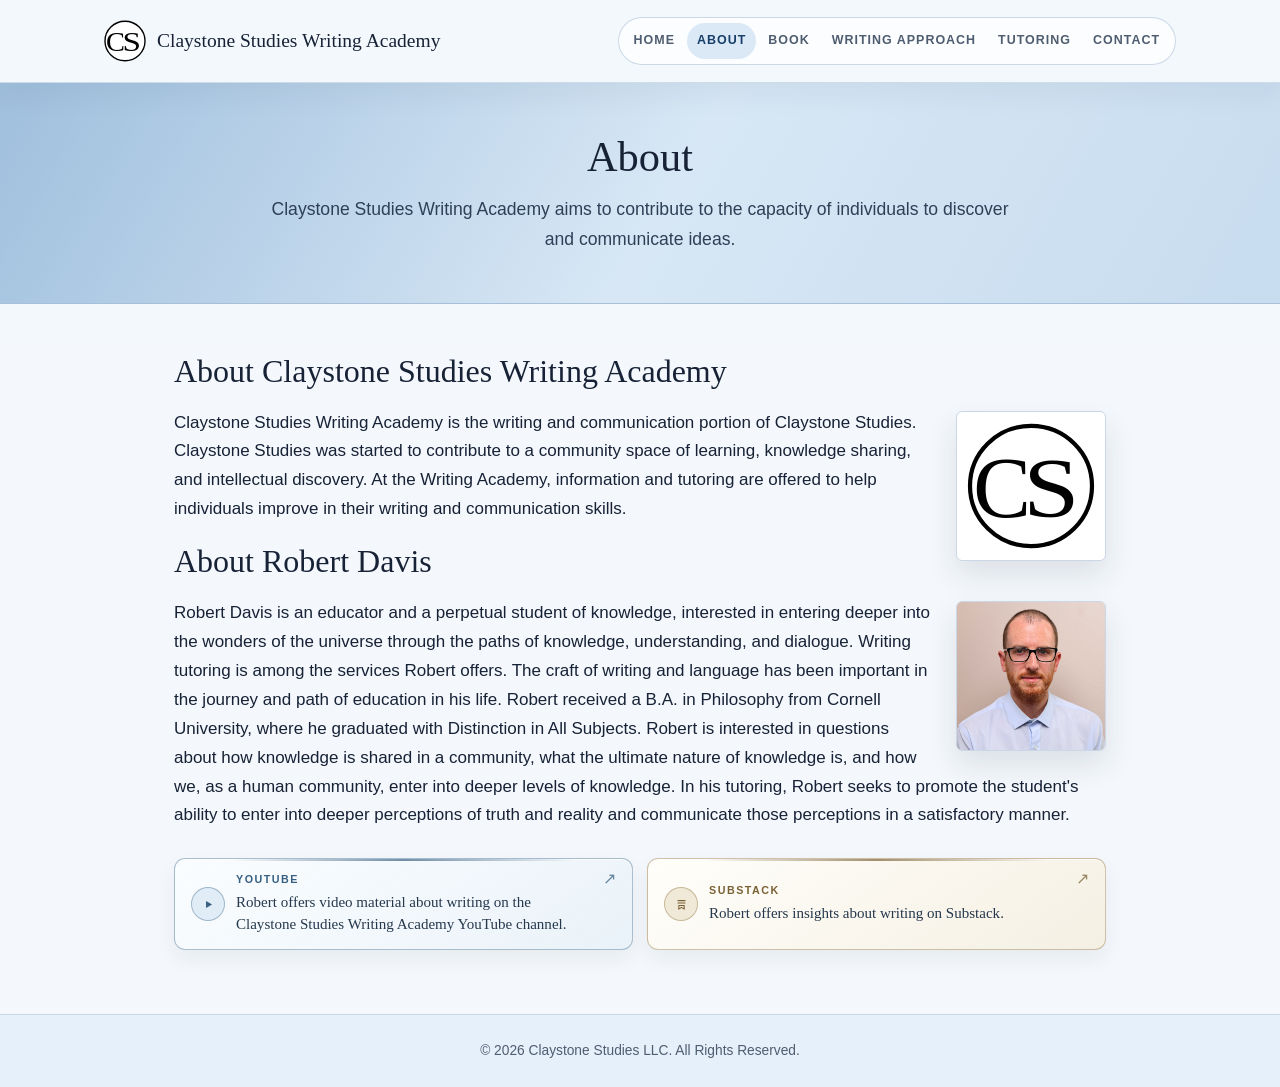
==== about.html @ 74630e37 "Update about.html" ====
<!DOCTYPE html>
<html lang="en">
<head>
    <meta charset="UTF-8">
    <meta name="viewport" content="width=device-width, initial-scale=1.0">
    <meta name="description" content="Learn about Robert Davis, founder of Claystone Studies Writing Academy, Cornell University B.A. Philosophy, offering writing, reading, philosophy, and creative writing tutoring.">
    <title>About | Claystone Studies Writing Academy</title>
    <link rel="stylesheet" href="css/styles.css?v=20260727-3">
    <link rel="stylesheet" href="css/responsive.css?v=20260727-3">
</head>
<body>
    <header>
        <nav class="navbar">
            <div class="logo-container">
                <a href="index.html">
                    <img src="images/logo.svg" alt="Claystone Studies Logo" class="logo-img">
                </a>
                <span class="brand-name">Claystone Studies Writing Academy</span>
            </div>
            <button class="menu-toggle" aria-label="Toggle navigation">&#9776;</button>
            <ul class="nav-links">
                <li><a href="index.html">Home</a></li>
                <li><a href="about.html" class="active">About</a></li>
                <li><a href="book.html">Book</a></li>
                <li><a href="writing-approach.html">Writing Approach</a></li>
                <li><a href="tutoring.html">Tutoring</a></li>
                <li><a href="contact.html">Contact</a></li>
            </ul>
        </nav>
    </header>

    <section class="page-header">
        <h1>About</h1>
        <p>Claystone Studies Writing Academy aims to contribute to the capacity of individuals to discover and communicate ideas.</p>
    </section>

    <section class="page-content">
        <div class="container about-content">
            <main>
                <h2>About Claystone Studies Writing Academy</h2>
                <img class="academy-logo" src="images/logo.svg" alt="Claystone Studies logo">
                <p>Claystone Studies Writing Academy is the writing and communication portion of Claystone Studies. Claystone Studies was started to contribute to a community space of learning, knowledge sharing, and intellectual discovery. At the Writing Academy, information and tutoring are offered to help individuals improve in their writing and communication skills.</p>

                <h2>About Robert Davis</h2>
                <img class="tutor-portrait" src="images/portrait1.jpeg" alt="Portrait of Robert Davis, tutor and founder of Claystone Studies Writing Academy">
                <p>Robert Davis is an educator and a perpetual student of knowledge, interested in entering deeper into the wonders of the universe through the paths of knowledge, understanding, and dialogue. Writing tutoring is among the services Robert offers. The craft of writing and language has been important in the journey and path of education in his life. Robert received a B.A. in Philosophy from Cornell University, where he graduated with Distinction in All Subjects. Robert is interested in questions about how knowledge is shared in a community, what the ultimate nature of knowledge is, and how we, as a human community, enter into deeper levels of knowledge. In his tutoring, Robert seeks to promote the student's ability to enter into deeper perceptions of truth and reality and communicate those perceptions in a satisfactory manner.</p>
                <div class="about-writing-links" aria-label="Writing with Robert">
                    <a class="about-writing-link about-writing-link--youtube" href="https://www.youtube.com/@claystonestudieswritingacademy" target="_blank" rel="noopener">
                        <span class="about-writing-link-icon" aria-hidden="true">
                            <svg viewBox="0 0 24 24" focusable="false">
                                <path d="M8.6 7.2 17 12l-8.4 4.8V7.2Z"></path>
                            </svg>
                        </span>
                        <span class="about-writing-link-content">
                            <span class="about-writing-link-label">YouTube</span>
                            <span class="about-writing-link-text">Robert offers video material about writing on the Claystone Studies Writing Academy YouTube channel.</span>
                        </span>
                        <span class="about-writing-link-arrow" aria-hidden="true">&nearr;</span>
                    </a>
                    <a class="about-writing-link about-writing-link--substack" href="https://writingatcs.substack.com/" target="_blank" rel="noopener">
                        <span class="about-writing-link-icon" aria-hidden="true">
                            <svg viewBox="0 0 24 24" focusable="false">
                                <path d="M7 6.5h10M7 10h10M8.2 13.5h7.6v5l-3.8-2.4-3.8 2.4v-5Z"></path>
                            </svg>
                        </span>
                        <span class="about-writing-link-content">
                            <span class="about-writing-link-label">Substack</span>
                            <span class="about-writing-link-text">Robert offers insights about writing on Substack.</span>
                        </span>
                        <span class="about-writing-link-arrow" aria-hidden="true">&nearr;</span>
                    </a>
                </div>
            </main>
        </div>
    </section>

    <footer>
        <p>&copy; <span id="year"></span> Claystone Studies LLC. All Rights Reserved.</p>
    </footer>

    <script src="js/scripts.js"></script>
</body>
</html>
---- css/styles.css ----
/* Claystone Studies Writing Academy - Main Styles */
* {
    box-sizing: border-box;
    margin: 0;
    padding: 0;
}

:root {
    --paper: #f4f8fc;
    --surface: #ffffff;
    --surface-blue: #eaf2fb;
    --header-blue: #c7dcef;
    --header-blue-deep: #9fbfdd;
    --ink: #172236;
    --muted-ink: #4f5d70;
    --dark: #183255;
    --accent: #2f5f96;
    --accent-dark: #183e6a;
    --accent-soft: #dbe9f7;
    --line: #c9d7e6;
    --white: #ffffff;
    --veil: rgba(244, 248, 252, 0.86);
    --shadow: 0 14px 32px rgba(23, 34, 54, 0.075);
}

html {
    scroll-behavior: smooth;
}

body {
    background:
        linear-gradient(180deg, #edf5fd 0, var(--paper) 360px),
        var(--paper);
    color: var(--ink);
    display: flex;
    flex-direction: column;
    font-family: "Helvetica Neue", Arial, Helvetica, sans-serif;
    font-size: 17px;
    line-height: 1.7;
    min-height: 100vh;
    text-rendering: optimizeLegibility;
}

p {
    margin-bottom: 18px;
}

a {
    color: var(--accent-dark);
    text-decoration-color: rgba(47, 95, 150, 0.35);
    text-underline-offset: 3px;
}

a:hover {
    color: var(--accent);
}

h1,
h2,
h3,
.brand-name {
    font-family: Georgia, "Times New Roman", serif;
    font-weight: 400;
    letter-spacing: 0;
}

h1,
h2,
h3 {
    color: var(--ink);
    line-height: 1.22;
}

.container {
    margin: 0 auto;
    max-width: 1100px;
    padding: 0 24px;
}

header {
    -webkit-backdrop-filter: blur(16px);
    backdrop-filter: blur(16px);
    background: var(--veil);
    border-bottom: 1px solid rgba(201, 215, 230, 0.86);
    box-shadow: 0 10px 30px rgba(23, 34, 54, 0.055);
    padding: 0;
    position: sticky;
    top: 0;
    z-index: 10;
}

.navbar {
    align-items: center;
    display: flex;
    justify-content: space-between;
    margin: 0 auto;
    max-width: 1120px;
    min-height: 82px;
    padding: 0 24px;
    position: relative;
}

.logo-container {
    align-items: center;
    display: flex;
    min-width: 0;
}

.logo-img {
    display: block;
    height: 42px;
    margin-right: 11px;
    max-height: none;
    width: auto;
}

.brand-name {
    color: var(--ink);
    display: block;
    font-size: 1.22rem;
    white-space: nowrap;
}

.nav-links {
    align-items: center;
    background: rgba(255, 255, 255, 0.72);
    border: 1px solid rgba(201, 215, 230, 0.95);
    border-radius: 999px;
    display: flex;
    gap: 2px;
    list-style: none;
    padding: 5px;
}

.nav-links li a {
    border-radius: 999px;
    color: var(--muted-ink);
    display: block;
    font-size: 0.78rem;
    font-weight: 700;
    letter-spacing: 0.08em;
    padding: 7px 10px;
    text-decoration: none;
    text-transform: uppercase;
    transition: background-color 0.2s ease, color 0.2s ease;
}

.nav-links li a:hover,
.nav-links li a.active {
    background: var(--accent-soft);
    color: var(--accent-dark);
    text-decoration: none;
}

.menu-toggle {
    display: none;
}

.hero {
    background:
        linear-gradient(120deg, var(--header-blue-deep), #d7e7f5 48%, var(--header-blue)),
        var(--header-blue);
    border-bottom: 1px solid #a7bfd7;
    color: var(--ink);
    padding: 78px 20px 72px;
    text-align: center;
}

.hero h1 {
    font-size: 3.25rem;
    margin: 0 auto 16px;
    max-width: 980px;
}

.hero-logo {
    display: block;
    height: 132px;
    margin: 0 auto 18px;
    width: auto;
}

.hero-subtext {
    color: #2f435c;
    font-size: 1.16rem;
    line-height: 1.65;
    margin: 0 auto 30px;
    max-width: 900px;
}

.hero-actions {
    align-items: center;
    display: flex;
    flex-wrap: wrap;
    gap: 12px;
    justify-content: center;
}

.hero-actions .btn-primary,
.hero-actions .btn-secondary {
    margin: 0;
    min-width: 150px;
}

.hero-approach-button {
    background: linear-gradient(145deg, #173c64, #244f7d);
    border-color: rgba(11, 42, 76, 0.92);
    box-shadow:
        0 12px 26px rgba(22, 57, 94, 0.18),
        inset 0 1px 0 rgba(255, 255, 255, 0.2);
    padding-inline: 20px;
}

.hero-approach-button:hover {
    background: linear-gradient(145deg, #123454, #1d456e);
    border-color: #102f50;
}

.hero-tutoring-button {
    background: rgba(255, 255, 255, 0.58);
    border-color: rgba(24, 62, 106, 0.42);
    box-shadow:
        0 8px 20px rgba(22, 57, 94, 0.08),
        inset 0 1px 0 rgba(255, 255, 255, 0.78);
}

.btn-primary,
.btn-secondary {
    -webkit-backdrop-filter: blur(10px);
    backdrop-filter: blur(10px);
    border-radius: 5px;
    display: inline-block;
    font-size: 0.78rem;
    font-weight: 700;
    letter-spacing: 0.06em;
    margin: 6px;
    padding: 10px 16px;
    text-align: center;
    text-decoration: none;
    text-transform: uppercase;
    transition: background-color 0.2s ease, border-color 0.2s ease, box-shadow 0.2s ease, color 0.2s ease, transform 0.2s ease;
}

.btn-primary {
    background: var(--accent-dark);
    border: 1px solid var(--accent-dark);
    box-shadow: 0 10px 24px rgba(23, 34, 54, 0.11);
    color: var(--white);
}

.btn-primary:hover {
    background: #102d50;
    border-color: #102d50;
    color: var(--white);
    transform: translateY(-1px);
}

.btn-secondary {
    background: rgba(255, 255, 255, 0.72);
    border: 1px solid rgba(24, 62, 106, 0.58);
    color: var(--accent-dark);
}

.btn-secondary:hover {
    background: var(--accent-soft);
    border-color: var(--accent-dark);
    color: var(--accent-dark);
    transform: translateY(-1px);
}

.section {
    padding: 56px 0;
}

.section h2,
.page-content h2 {
    color: var(--ink);
    font-size: 2rem;
    margin-bottom: 18px;
}

.section h3,
.page-content h3 {
    color: var(--accent-dark);
    font-size: 1.25rem;
    margin-bottom: 10px;
}

.intro-text {
    color: var(--muted-ink);
    font-size: 1.08rem;
    max-width: 820px;
}

.features,
.cards {
    display: flex;
    gap: 20px;
    justify-content: space-between;
    margin-top: 28px;
}

.feature,
.card,
.option-card,
.testimonial-card,
.sidebar-box,
.contact-box,
.contact-card,
.service-list li {
    background: var(--surface);
    border: 1px solid var(--line);
    border-radius: 8px;
    box-shadow: var(--shadow);
}

.feature,
.card {
    flex: 1;
    padding: 24px;
}

.feature h2,
.card h3 {
    color: var(--accent-dark);
    margin-bottom: 12px;
}

.page-content {
    padding: 48px 0 64px;
}

.page-header {
    background: linear-gradient(120deg, var(--header-blue-deep), #d7e7f5 52%, var(--header-blue));
    border-bottom: 1px solid #a7bfd7;
    padding: 48px 20px;
    text-align: center;
}

.page-header h1 {
    font-size: 2.65rem;
    margin-bottom: 12px;
}

.page-header p {
    color: #2d4057;
    font-size: 1.1rem;
    margin: 0 auto;
    max-width: 760px;
}

.two-column {
    align-items: start;
    display: grid;
    gap: 34px;
    grid-template-columns: 1.2fr 0.8fr;
}

.academy-logo,
.tutor-portrait {
    border: 1px solid var(--line);
    border-radius: 6px;
    box-shadow: 0 14px 30px rgba(23, 34, 54, 0.11);
    float: right;
    height: 150px;
    margin: 2px 0 16px 24px;
    width: 150px;
}

.academy-logo {
    background: var(--white);
    object-fit: contain;
    padding: 10px;
}

.tutor-portrait {
    object-fit: cover;
    object-position: center top;
}

.sidebar-box {
    background: #eef5fc;
    padding: 24px;
}

.about-content {
    max-width: 980px;
}

.about-writing-links {
    clear: both;
    display: grid;
    gap: 14px;
    grid-template-columns: repeat(2, minmax(0, 1fr));
    margin-top: 28px;
}

.about-writing-link {
    --channel-accent: #365f82;
    --channel-border: rgba(89, 124, 154, 0.48);
    --channel-icon-background: rgba(221, 234, 245, 0.9);
    --channel-surface: linear-gradient(145deg, rgba(250, 253, 255, 0.98), rgba(232, 241, 248, 0.9));
    align-items: center;
    background: var(--channel-surface);
    border: 1px solid var(--channel-border);
    border-radius: 11px;
    box-shadow:
        0 9px 20px rgba(23, 34, 54, 0.06),
        inset 0 1px 0 rgba(255, 255, 255, 0.94);
    color: var(--ink);
    display: grid;
    gap: 11px;
    grid-template-columns: auto 1fr auto;
    min-height: 92px;
    overflow: hidden;
    padding: 12px 16px;
    position: relative;
    text-decoration: none;
    transition: border-color 0.2s ease, box-shadow 0.2s ease, transform 0.2s ease;
}

.about-writing-link::before {
    background: linear-gradient(90deg, transparent, var(--channel-accent), transparent);
    content: "";
    height: 2px;
    left: 12%;
    opacity: 0.7;
    position: absolute;
    right: 12%;
    top: 0;
}

.about-writing-link--substack {
    --channel-accent: #7a6135;
    --channel-border: rgba(150, 124, 76, 0.46);
    --channel-icon-background: rgba(239, 231, 212, 0.9);
    --channel-surface: linear-gradient(145deg, rgba(255, 254, 250, 0.98), rgba(244, 238, 224, 0.9));
}

.about-writing-link:hover {
    border-color: var(--channel-accent);
    box-shadow:
        0 12px 25px rgba(23, 34, 54, 0.09),
        inset 0 1px 0 rgba(255, 255, 255, 0.96);
    color: var(--ink);
    transform: translateY(-2px);
}

.about-writing-link:focus-visible {
    outline: 3px solid color-mix(in srgb, var(--channel-accent) 25%, transparent);
    outline-offset: 3px;
}

.about-writing-link-icon {
    align-items: center;
    background: var(--channel-icon-background);
    border: 1px solid var(--channel-border);
    border-radius: 50%;
    color: var(--channel-accent);
    display: inline-flex;
    height: 34px;
    justify-content: center;
    width: 34px;
}

.about-writing-link-icon svg {
    fill: currentColor;
    height: 17px;
    stroke: currentColor;
    stroke-linecap: round;
    stroke-linejoin: round;
    stroke-width: 1.5;
    width: 17px;
}

.about-writing-link--youtube .about-writing-link-icon svg {
    stroke: none;
}

.about-writing-link--substack .about-writing-link-icon svg {
    fill: none;
}

.about-writing-link-content {
    display: flex;
    flex-direction: column;
    gap: 5px;
}

.about-writing-link-label {
    color: var(--channel-accent);
    font-size: 0.67rem;
    font-weight: 700;
    letter-spacing: 0.14em;
    line-height: 1.2;
    text-transform: uppercase;
}

.about-writing-link-text {
    color: #26384d;
    font-family: Georgia, "Times New Roman", serif;
    font-size: 0.94rem;
    line-height: 1.48;
}

.about-writing-link-arrow {
    align-self: start;
    color: var(--channel-accent);
    font-size: 1rem;
    line-height: 1;
    opacity: 0.74;
    transition: opacity 0.2s ease, transform 0.2s ease;
}

.about-writing-link:hover .about-writing-link-arrow {
    opacity: 1;
    transform: translate(2px, -2px);
}

.home-understanding-section {
    background:
        radial-gradient(circle at 50% 0, rgba(197, 219, 240, 0.34), transparent 46%),
        linear-gradient(180deg, #f8fbfe 0%, #f2f7fb 100%);
    border-bottom: 1px solid rgba(151, 178, 204, 0.46);
    padding: 64px 0 70px;
}

.home-understanding-section h2 {
    font-size: 2.35rem;
    line-height: 1.2;
    margin: 0 auto 30px;
    max-width: 900px;
    position: relative;
    text-align: center;
}

.home-understanding-section h2::after {
    background: linear-gradient(90deg, transparent, #6f94b8, transparent);
    content: "";
    display: block;
    height: 1px;
    margin: 22px auto 0;
    max-width: 360px;
    width: 44%;
}

.home-prose {
    background: rgba(255, 255, 255, 0.72);
    border: 1px solid rgba(142, 171, 199, 0.5);
    border-radius: 14px;
    box-shadow:
        0 18px 44px rgba(35, 61, 88, 0.09),
        inset 0 1px 0 rgba(255, 255, 255, 0.9);
    margin: 0 auto;
    max-width: 1020px;
    padding: 34px 40px 30px;
}

.home-prose .intro-text {
    color: #263a50;
    font-size: 1.1rem;
    line-height: 1.78;
    max-width: none;
}

.home-prose .intro-text:last-child {
    margin-bottom: 0;
}

.home-approach-sentence {
    border-top: 1px solid rgba(135, 166, 195, 0.38);
    margin-top: 24px;
    padding-top: 20px;
    text-align: center;
}

.home-approach-sentence a {
    color: #174c7c;
    font-weight: 700;
    text-decoration-color: rgba(23, 76, 124, 0.5);
    text-decoration-thickness: 1px;
    text-underline-offset: 4px;
}

.home-approach-sentence a:hover {
    color: #102f50;
    text-decoration-color: currentColor;
}

.approach-principles-section .home-principles-grid {
    margin-top: 0;
}

.home-principles-grid {
    display: grid;
    grid-template-columns: minmax(0, 0.8fr) minmax(0, 1.2fr);
}

.home-principles-grid .feature:nth-child(3) {
    grid-column: 1 / -1;
}

.home-principles-grid .feature:nth-child(3) p {
    max-width: 920px;
}

.home-thesis-copy {
    background: rgba(255, 255, 255, 0.5);
    border-left: 4px solid var(--accent);
    border-radius: 6px;
    padding: 28px 32px 10px;
}

.home-methods-section {
    padding-bottom: 30px;
}

.home-thesis-section {
    padding-top: 30px;
}

.writing-ai-section {
    background:
        linear-gradient(135deg, rgba(224, 237, 232, 0.86), rgba(231, 240, 247, 0.82)),
        #edf4f2;
    border-bottom: 1px solid rgba(181, 205, 199, 0.82);
    border-top: 1px solid rgba(181, 205, 199, 0.82);
    padding: 48px 0;
}

.writing-ai-card {
    -webkit-backdrop-filter: blur(14px);
    backdrop-filter: blur(14px);
    background:
        radial-gradient(circle at 50% 0, rgba(207, 228, 219, 0.45), transparent 50%),
        rgba(255, 255, 255, 0.82);
    border: 1px solid rgba(166, 195, 187, 0.86);
    border-radius: 14px;
    box-shadow:
        0 22px 50px rgba(23, 55, 48, 0.09),
        inset 0 1px 0 rgba(255, 255, 255, 0.96);
    overflow: hidden;
    padding: 34px 40px 36px;
    position: relative;
}

.writing-ai-card::before {
    background: linear-gradient(90deg, transparent, #5f9184, transparent);
    content: "";
    height: 2px;
    left: 14%;
    opacity: 0.72;
    position: absolute;
    right: 14%;
    top: 0;
}

.writing-ai-card h2 {
    color: #234b43;
    font-size: 2rem;
    margin-bottom: 16px;
}

.writing-ai-card p {
    color: var(--ink);
    font-size: 1.04rem;
    line-height: 1.82;
    margin: 0;
    max-width: 1000px;
}

.writing-video-section {
    background:
        radial-gradient(circle at 50% 0, rgba(214, 228, 242, 0.42), transparent 48%),
        linear-gradient(180deg, #f8fbfe, #f2f7fb);
    border-bottom: 1px solid rgba(164, 187, 210, 0.62);
    padding: 58px 0 64px;
    scroll-margin-top: 86px;
}

.writing-video-section h2 {
    font-size: 2.15rem;
    line-height: 1.25;
    margin: 0 auto 28px;
    max-width: 900px;
    text-align: center;
}

.writing-video-section h2::after {
    background: linear-gradient(90deg, transparent, #6f94b8, transparent);
    content: "";
    display: block;
    height: 1px;
    margin: 20px auto 0;
    max-width: 320px;
    width: 42%;
}

.writing-video-frame {
    aspect-ratio: 16 / 9;
    background: #102237;
    border: 1px solid rgba(118, 148, 178, 0.82);
    border-radius: 16px;
    box-shadow:
        0 26px 64px rgba(20, 45, 72, 0.17),
        0 8px 20px rgba(20, 45, 72, 0.1),
        inset 0 1px 0 rgba(255, 255, 255, 0.16);
    margin: 0 auto;
    max-width: 840px;
    overflow: hidden;
    padding: 7px;
    position: relative;
}

.writing-video-frame::before {
    background: linear-gradient(90deg, transparent, rgba(255, 255, 255, 0.32), transparent);
    content: "";
    height: 1px;
    left: 10%;
    pointer-events: none;
    position: absolute;
    right: 10%;
    top: 3px;
    z-index: 1;
}

.writing-video-frame iframe {
    border: 0;
    border-radius: 10px;
    display: block;
    height: 100%;
    width: 100%;
}

.home-thesis-grid {
    display: grid;
    gap: 16px;
    grid-template-columns: 1fr;
}

.home-thesis-grid .feature {
    align-items: start;
    display: grid;
    gap: 30px;
    grid-template-columns: minmax(220px, 0.43fr) minmax(0, 1fr);
    padding: 28px 30px;
}

.home-thesis-grid .feature h2,
.home-thesis-grid .feature p {
    margin-bottom: 0;
}

.service-list {
    list-style: none;
    margin-top: 18px;
}

.tutoring-options {
    display: grid;
    gap: 18px;
    grid-template-columns: repeat(3, 1fr);
    margin: 26px 0 0;
}

.tutoring-intro {
    line-height: 1.8;
    max-width: 1000px;
}

.tutoring-session-overview {
    -webkit-backdrop-filter: blur(14px);
    align-items: start;
    backdrop-filter: blur(14px);
    background:
        radial-gradient(circle at 50% 0, rgba(231, 238, 245, 0.38), transparent 52%),
        linear-gradient(145deg, rgba(255, 255, 255, 0.97), rgba(247, 249, 252, 0.92));
    border: 1px solid rgba(193, 207, 221, 0.86);
    border-radius: 14px;
    box-shadow:
        0 20px 46px rgba(23, 34, 54, 0.09),
        inset 0 1px 0 rgba(255, 255, 255, 0.96);
    display: grid;
    gap: 16px;
    grid-template-columns: 1fr;
    margin-top: 24px;
    overflow: hidden;
    padding: 30px 32px;
    position: relative;
}

.tutoring-session-overview h3 {
    color: var(--ink);
    border-bottom: 1px solid rgba(201, 215, 230, 0.82);
    font-size: 1.18rem;
    line-height: 1.4;
    margin: 0;
    max-width: none;
    padding-bottom: 13px;
}

.tutoring-session-overview .tutoring-intro {
    color: var(--ink);
    font-size: 1.04rem;
    line-height: 1.82;
    margin: 0;
    max-width: none;
}

.tutoring-themes {
    border-top: 1px solid rgba(190, 207, 223, 0.78);
    margin-top: 4px;
    padding-top: 20px;
}

.tutoring-themes h3 {
    border-bottom: 0;
    color: #465b70;
    font-family: "Helvetica Neue", Arial, Helvetica, sans-serif;
    font-size: 0.74rem;
    font-weight: 700;
    letter-spacing: 0.15em;
    margin-bottom: 12px;
    padding-bottom: 0;
    text-transform: uppercase;
}

.tutoring-theme-list {
    align-items: center;
    display: flex;
    flex-wrap: wrap;
    gap: 9px;
}

.tutoring-theme {
    -webkit-backdrop-filter: blur(10px);
    backdrop-filter: blur(10px);
    background: var(--theme-surface);
    border: 1px solid var(--theme-border);
    border-radius: 10px;
    box-shadow:
        0 6px 16px var(--theme-shadow),
        inset 0 1px 0 rgba(255, 255, 255, 0.82);
    color: var(--theme-text);
    display: inline-flex;
    font-size: 0.84rem;
    font-weight: 700;
    line-height: 1.2;
    padding: 9px 14px;
}

.tutoring-theme--writing {
    --theme-border: rgba(76, 105, 131, 0.48);
    --theme-shadow: rgba(55, 82, 106, 0.1);
    --theme-surface: linear-gradient(135deg, #edf3f8, #d7e3ed);
    --theme-text: #29445c;
}

.tutoring-theme--thinking {
    --theme-border: rgba(75, 110, 84, 0.48);
    --theme-shadow: rgba(55, 87, 63, 0.1);
    --theme-surface: linear-gradient(135deg, #edf4ef, #d8e7dc);
    --theme-text: #31563b;
}

.tutoring-theme--reading {
    --theme-border: rgba(94, 88, 117, 0.46);
    --theme-shadow: rgba(75, 69, 96, 0.1);
    --theme-surface: linear-gradient(135deg, #f1eff5, #dfdce8);
    --theme-text: #4b4660;
}

.tutoring-theme--philosophy {
    --theme-border: rgba(126, 104, 48, 0.5);
    --theme-shadow: rgba(105, 85, 37, 0.1);
    --theme-surface: linear-gradient(135deg, #f6f1df, #eadfb8);
    --theme-text: #64531f;
}

.tutoring-theme--speech {
    --theme-border: rgba(115, 81, 57, 0.48);
    --theme-shadow: rgba(92, 63, 43, 0.1);
    --theme-surface: linear-gradient(135deg, #f4eee9, #e8d8ca);
    --theme-text: #65472f;
}

.tutoring-theme--debate {
    --theme-border: rgba(59, 100, 102, 0.48);
    --theme-shadow: rgba(44, 84, 86, 0.1);
    --theme-surface: linear-gradient(135deg, #ebf3f3, #d3e5e5);
    --theme-text: #2e5759;
}

.tutoring-video-invitation {
    align-items: center;
    background:
        linear-gradient(135deg, rgba(238, 245, 251, 0.94), rgba(224, 235, 245, 0.82));
    border: 1px solid rgba(139, 166, 192, 0.66);
    border-radius: 11px;
    box-shadow:
        0 9px 22px rgba(35, 65, 94, 0.07),
        inset 0 1px 0 rgba(255, 255, 255, 0.9);
    color: #29445f;
    display: flex;
    font-size: 0.96rem;
    gap: 13px;
    line-height: 1.55;
    margin-top: 5px;
    padding: 15px 17px;
    text-decoration: none;
    transition: background 0.2s ease, border-color 0.2s ease, box-shadow 0.2s ease, transform 0.2s ease;
}

.tutoring-video-invitation:hover {
    background:
        linear-gradient(135deg, rgba(232, 241, 249, 0.98), rgba(213, 228, 241, 0.9));
    border-color: rgba(78, 119, 157, 0.72);
    box-shadow:
        0 12px 26px rgba(35, 65, 94, 0.1),
        inset 0 1px 0 rgba(255, 255, 255, 0.94);
    color: #1f3e5c;
    transform: translateY(-1px);
}

.tutoring-video-invitation:focus-visible {
    outline: 3px solid rgba(58, 105, 148, 0.28);
    outline-offset: 3px;
}

.tutoring-video-invitation-icon {
    align-items: center;
    background: #355c7d;
    border: 1px solid rgba(29, 68, 102, 0.82);
    border-radius: 50%;
    box-shadow: inset 0 1px 0 rgba(255, 255, 255, 0.24);
    color: #f8fbfe;
    display: inline-flex;
    flex: 0 0 30px;
    font-size: 0.68rem;
    height: 30px;
    justify-content: center;
    padding-left: 2px;
    width: 30px;
}

.tutoring-video-invitation strong {
    color: #173f66;
    text-decoration: underline;
    text-decoration-color: rgba(23, 63, 102, 0.4);
    text-underline-offset: 3px;
}

.tutoring-booking-panel {
    -webkit-backdrop-filter: blur(16px);
    backdrop-filter: blur(16px);
    background:
        radial-gradient(circle at 50% -10%, rgba(174, 202, 228, 0.46), transparent 48%),
        linear-gradient(145deg, rgba(226, 237, 247, 0.94), rgba(242, 247, 251, 0.88));
    border: 1px solid rgba(117, 150, 181, 0.74);
    border-radius: 20px;
    box-shadow:
        0 30px 70px rgba(24, 51, 79, 0.16),
        0 10px 30px rgba(24, 51, 79, 0.09),
        inset 0 1px 0 rgba(255, 255, 255, 0.96);
    margin: 44px 0 58px;
    overflow: hidden;
    padding: 34px 30px 32px;
    position: relative;
}

.tutoring-booking-panel::before {
    background: linear-gradient(90deg, transparent, #416b93, transparent);
    content: "";
    height: 3px;
    left: 10%;
    opacity: 0.82;
    position: absolute;
    right: 10%;
    top: 0;
}

.tutoring-booking-panel > h2 {
    color: #183a5b;
    font-size: 2rem;
    margin: 0;
    text-align: center;
}

.tutoring-booking-panel > h2::after {
    background: linear-gradient(90deg, transparent, rgba(70, 112, 151, 0.7), transparent);
    content: "";
    display: block;
    height: 1px;
    margin: 16px auto 0;
    max-width: 280px;
    width: 38%;
}

.option-card {
    --portal-border: rgba(125, 158, 190, 0.5);
    --portal-card-border: rgba(125, 158, 190, 0.5);
    --portal-end: rgba(207, 226, 243, 0.96);
    --portal-glow: rgba(91, 139, 184, 0.16);
    --portal-start: rgba(231, 241, 250, 0.98);
    --portal-text: #17334f;
    -webkit-backdrop-filter: blur(16px);
    backdrop-filter: blur(16px);
    background:
        radial-gradient(circle at 50% -16%, var(--portal-glow), transparent 58%),
        linear-gradient(145deg, rgba(255, 255, 255, 0.93), rgba(238, 245, 251, 0.76));
    border: 2px solid var(--portal-card-border);
    border-radius: 16px;
    box-shadow:
        0 26px 54px rgba(23, 34, 54, 0.13),
        0 10px 28px var(--portal-glow),
        inset 0 1px 0 rgba(255, 255, 255, 0.98);
    display: flex;
    flex-direction: column;
    min-height: 210px;
    overflow: hidden;
    padding: 30px 26px 26px;
    position: relative;
    text-align: center;
    transition: border-color 0.25s ease, box-shadow 0.25s ease, transform 0.25s ease;
}

.option-card::before {
    background: linear-gradient(90deg, var(--portal-start), var(--portal-end), var(--portal-start));
    content: "";
    height: 4px;
    left: 0;
    opacity: 0.96;
    position: absolute;
    right: 0;
    top: 0;
}

.option-card::after {
    background: var(--portal-glow);
    border-radius: 50%;
    content: "";
    filter: blur(8px);
    height: 100px;
    opacity: 0.7;
    position: absolute;
    right: -44px;
    top: -54px;
    width: 100px;
}

.option-card:hover,
.option-card:focus-within {
    border-color: var(--portal-border);
    box-shadow:
        0 28px 58px rgba(23, 34, 54, 0.14),
        0 10px 30px var(--portal-glow),
        inset 0 1px 0 rgba(255, 255, 255, 1);
    transform: translateY(-4px);
}

.option-card h3 {
    color: var(--ink);
    font-size: 1.38rem;
    line-height: 1.35;
    margin: 0 auto 28px;
    max-width: 250px;
    position: relative;
    z-index: 1;
}

.option-card--single {
    --portal-border: rgba(32, 70, 49, 0.9);
    --portal-card-border: rgba(46, 91, 65, 0.72);
    --portal-end: #476f55;
    --portal-glow: rgba(42, 84, 59, 0.2);
    --portal-start: #294f3a;
    --portal-text: #f7faf8;
}

.option-card--four {
    --portal-border: rgba(24, 52, 79, 0.92);
    --portal-card-border: rgba(39, 78, 116, 0.72);
    --portal-end: #3e668d;
    --portal-glow: rgba(34, 73, 109, 0.2);
    --portal-start: #234766;
    --portal-text: #f7f9fb;
}

.option-card--weekly {
    --portal-border: rgba(89, 69, 25, 0.9);
    --portal-card-border: rgba(125, 98, 38, 0.7);
    --portal-end: #92783a;
    --portal-glow: rgba(112, 87, 31, 0.2);
    --portal-start: #665226;
    --portal-text: #fffdf5;
}

.option-portal-link {
    -webkit-backdrop-filter: blur(12px);
    align-items: center;
    align-self: stretch;
    backdrop-filter: blur(12px);
    background: linear-gradient(135deg, var(--portal-start), var(--portal-end));
    border: 2px solid var(--portal-border);
    border-radius: 12px;
    box-shadow:
        0 12px 26px var(--portal-glow),
        inset 0 1px 0 rgba(255, 255, 255, 0.88);
    color: var(--portal-text);
    display: flex;
    font-size: 0.82rem;
    font-weight: 800;
    justify-content: center;
    letter-spacing: 0.08em;
    margin-top: auto;
    min-height: 56px;
    padding: 12px 18px;
    position: relative;
    text-align: center;
    text-decoration: none;
    text-transform: uppercase;
    transition: box-shadow 0.2s ease, filter 0.2s ease, transform 0.2s ease;
    width: 100%;
    z-index: 1;
}

.option-portal-link:hover {
    box-shadow:
        0 16px 32px var(--portal-glow),
        inset 0 1px 0 rgba(255, 255, 255, 1);
    color: var(--portal-text);
    filter: saturate(1.06);
    transform: translateY(-2px);
}

.option-portal-link:focus-visible {
    outline: 3px solid var(--portal-glow);
    outline-offset: 4px;
}

.expectation-notes {
    border-top: 1px solid var(--line);
    margin-top: 18px;
    padding-top: 16px;
}

.expectation-notes p {
    color: var(--muted-ink);
    font-size: 0.96rem;
    margin-bottom: 10px;
}

.expectation-notes p:last-child {
    margin-bottom: 0;
}

.testimonials-preview {
    background: #e6f0fa;
    border-bottom: 1px solid var(--line);
    border-top: 1px solid var(--line);
}

.testimonials-section {
    margin: 34px 0;
}

.testimonial-grid {
    display: grid;
    gap: 18px;
    grid-template-columns: repeat(2, 1fr);
    margin-top: 24px;
}

.testimonial-card {
    background: rgba(255, 255, 255, 0.8);
    padding: 24px;
}

.testimonial-card blockquote {
    border-left: 4px solid var(--accent);
    color: var(--ink);
    margin: 0 0 18px;
    padding-left: 18px;
}

.testimonial-card blockquote p:last-child {
    margin-bottom: 0;
}

.testimonial-grid--full {
    gap: 22px;
    grid-template-columns: 1fr;
}

.testimonial-grid--full .testimonial-card {
    --testimonial-accent: #4776a4;
    --testimonial-tint: rgba(211, 228, 244, 0.46);
    -webkit-backdrop-filter: blur(14px);
    backdrop-filter: blur(14px);
    background:
        radial-gradient(circle at 100% 0, var(--testimonial-tint), transparent 42%),
        linear-gradient(145deg, rgba(255, 255, 255, 0.92), rgba(240, 246, 251, 0.72));
    border: 1px solid rgba(188, 205, 222, 0.88);
    border-radius: 14px;
    box-shadow:
        0 20px 46px rgba(23, 34, 54, 0.09),
        inset 0 1px 0 rgba(255, 255, 255, 0.96);
    overflow: hidden;
    padding: 0;
    position: relative;
}

.testimonial-grid--full .testimonial-card:nth-child(2) {
    --testimonial-accent: #7d7048;
    --testimonial-tint: rgba(235, 226, 194, 0.38);
}

.testimonial-grid--full .testimonial-card::before {
    background: linear-gradient(180deg, transparent, var(--testimonial-accent), transparent);
    bottom: 22px;
    content: "";
    left: 0;
    opacity: 0.78;
    position: absolute;
    top: 22px;
    width: 4px;
}

.testimonial-grid--full .testimonial-card blockquote {
    border-left: 0;
    color: var(--ink);
    margin: 0 auto;
    max-width: 1000px;
    padding: 32px 42px 30px;
}

.testimonial-grid--full .testimonial-card blockquote p {
    line-height: 1.75;
}

.compact-testimonials .testimonial-card blockquote {
    font-family: Georgia, "Times New Roman", serif;
    font-size: 1.12rem;
    line-height: 1.55;
    margin-bottom: 0;
}

.testimonial-card figcaption {
    color: var(--accent-dark);
    font-weight: 700;
}

.text-link {
    display: inline-block;
    font-weight: 700;
    margin-top: 20px;
}

.service-list li {
    margin-bottom: 18px;
    padding: 22px;
}

.plain-list {
    margin: 0 0 20px 22px;
}

.plain-list li {
    margin-bottom: 8px;
}

.callout {
    background: #e8f2fc;
    border: 1px solid var(--line);
    border-left: 4px solid var(--accent);
    border-radius: 8px;
    box-shadow: var(--shadow);
    margin: 26px 0;
    padding: 22px;
}

.book-page {
    padding-bottom: 64px;
}

.book-showcase {
    align-items: center;
    display: grid;
    gap: clamp(42px, 6vw, 78px);
    grid-template-columns: minmax(0, 1.35fr) minmax(240px, 0.65fr);
    max-width: 1080px;
    padding-top: 10px;
}

.book-purchase {
    align-items: center;
    display: flex;
    flex-direction: column;
    gap: 20px;
}

.book-cover-frame {
    margin: 0;
}

.book-cover-frame img {
    background: #fff7df;
    border: 1px solid var(--line);
    border-radius: 6px;
    box-shadow: 0 18px 42px rgba(23, 34, 54, 0.16);
    display: block;
    height: auto;
    margin: 0 auto;
    max-width: 280px;
    width: 100%;
}

.book-intro {
    max-width: 690px;
    padding: 4px 0;
}

.book-intro h2 {
    font-size: 2.15rem;
    margin-bottom: 18px;
    max-width: 650px;
    text-align: left;
}

.book-intro p:last-child {
    margin-bottom: 0;
}

.book-actions {
    margin: 0;
    text-align: center;
    width: 100%;
}

.book-actions .btn-primary:first-child {
    margin: 0;
    min-width: 150px;
}

.book-section {
    margin-top: 52px;
}

.book-theme-grid {
    display: grid;
    gap: 18px;
    grid-template-columns: repeat(3, 1fr);
    margin-top: 28px;
}

.book-theme,
.book-quote-box {
    background: var(--surface);
    border: 1px solid var(--line);
    border-radius: 8px;
    box-shadow: var(--shadow);
    padding: 22px;
}

.book-theme h3,
.book-quote-box h3 {
    color: var(--accent-dark);
}

.book-theme p {
    color: var(--muted-ink);
    margin-bottom: 0;
}

.book-credibility {
    margin-top: 54px;
}

.book-quote-box {
    align-self: start;
    background: rgba(255, 255, 255, 0.72);
}

.book-quote-box .btn-primary {
    margin-left: 0;
}

.contact-box,
.contact-card {
    background: var(--surface);
    max-width: 760px;
    padding: 26px;
}

.contact-content {
    max-width: 900px;
    text-align: center;
}

.contact-content > main {
    margin: 0 auto;
    max-width: 800px;
}

.contact-intro {
    -webkit-backdrop-filter: blur(12px);
    backdrop-filter: blur(12px);
    background:
        radial-gradient(circle at 50% 0, rgba(214, 229, 243, 0.58), transparent 58%),
        rgba(255, 255, 255, 0.76);
    border: 1px solid rgba(185, 203, 222, 0.9);
    border-radius: 14px;
    box-shadow:
        0 18px 44px rgba(23, 34, 54, 0.085),
        inset 0 1px 0 rgba(255, 255, 255, 0.95);
    margin: 0 auto;
    max-width: 800px;
    padding: 30px 32px 32px;
    text-align: center;
}

.contact-intro .contact-intro-lead {
    color: var(--ink);
    font-family: Georgia, "Times New Roman", serif;
    font-size: 1.38rem;
    line-height: 1.45;
    margin: 0 0 24px;
}

.contact-inquiry-topics {
    display: grid;
    gap: 12px;
    grid-template-columns: repeat(3, minmax(0, 1fr));
    list-style: none;
    margin: 0;
    padding: 0;
}

.contact-inquiry-topic {
    background: rgba(255, 255, 255, 0.76);
    border: 1px solid rgba(171, 192, 213, 0.8);
    border-radius: 10px;
    box-shadow:
        0 10px 22px rgba(29, 53, 79, 0.06),
        inset 0 1px 0 rgba(255, 255, 255, 0.92);
    min-height: 145px;
    padding: 20px 18px 18px;
    position: relative;
    text-align: left;
}

.contact-inquiry-topic::before {
    border-radius: 10px 10px 0 0;
    content: "";
    height: 3px;
    left: -1px;
    position: absolute;
    right: -1px;
    top: -1px;
}

.contact-inquiry-topic--tutoring::before {
    background: #355c7d;
}

.contact-inquiry-topic--weekly::before {
    background: #45644f;
}

.contact-inquiry-topic--questions::before {
    background: #75613b;
}

.contact-inquiry-topic > span {
    color: #30475f;
    display: block;
    font-size: 0.72rem;
    font-weight: 700;
    letter-spacing: 0.11em;
    margin-bottom: 10px;
    text-transform: uppercase;
}

.contact-inquiry-topic p {
    color: #26384c;
    font-family: "Helvetica Neue", Arial, Helvetica, sans-serif;
    font-size: 0.98rem;
    line-height: 1.55;
    margin: 0;
}

.contact-content .contact-card {
    background:
        radial-gradient(circle at 50% 0, rgba(219, 233, 247, 0.72), transparent 58%),
        rgba(255, 255, 255, 0.88);
    border: 1px solid rgba(174, 195, 217, 0.88);
    border-radius: 14px;
    box-shadow:
        0 24px 60px rgba(23, 34, 54, 0.1),
        inset 0 1px 0 rgba(255, 255, 255, 0.95);
    margin: 28px auto 0;
    max-width: 650px;
    overflow: hidden;
    padding: 38px 34px 40px;
    position: relative;
}

.contact-content .contact-card::before {
    background: linear-gradient(90deg, transparent, var(--accent), transparent);
    content: "";
    height: 2px;
    left: 14%;
    opacity: 0.72;
    position: absolute;
    right: 14%;
    top: 0;
}

.contact-content .contact-card h3 {
    color: var(--muted-ink);
    font-family: "Helvetica Neue", Arial, Helvetica, sans-serif;
    font-size: 0.76rem;
    font-weight: 700;
    letter-spacing: 0.16em;
    margin-bottom: 18px;
    text-transform: uppercase;
}

.contact-content .contact-card p {
    margin: 0;
}

.contact-email-actions {
    align-items: center;
    display: flex;
    gap: 10px;
    justify-content: center;
}

.contact-email-link {
    align-items: center;
    background:
        linear-gradient(135deg, rgba(192, 216, 239, 0.96), rgba(219, 233, 247, 0.92));
    border: 1px solid rgba(104, 140, 178, 0.7);
    border-radius: 999px;
    box-shadow:
        0 10px 24px rgba(24, 62, 106, 0.14),
        inset 0 1px 0 rgba(255, 255, 255, 0.8);
    color: var(--ink);
    display: inline-flex;
    font-size: 1rem;
    font-weight: 700;
    justify-content: center;
    letter-spacing: 0.01em;
    min-height: 52px;
    padding: 12px 28px;
    text-decoration: none;
    transition: box-shadow 0.2s ease, transform 0.2s ease, background 0.2s ease;
    user-select: text;
}

.contact-email-link:hover {
    background:
        linear-gradient(135deg, rgba(205, 225, 244, 0.98), rgba(232, 241, 250, 0.96));
    box-shadow:
        0 14px 28px rgba(24, 62, 106, 0.17),
        inset 0 1px 0 rgba(255, 255, 255, 0.9);
    color: var(--ink);
    transform: translateY(-2px);
}

.contact-email-link:focus-visible {
    outline: 3px solid rgba(47, 95, 150, 0.3);
    outline-offset: 4px;
}

.contact-copy-button {
    background: rgba(255, 255, 255, 0.72);
    border: 1px solid rgba(104, 140, 178, 0.6);
    border-radius: 999px;
    color: var(--ink);
    cursor: pointer;
    font: inherit;
    font-size: 0.85rem;
    font-weight: 700;
    min-height: 52px;
    padding: 12px 20px;
    transition: background 0.2s ease, border-color 0.2s ease, transform 0.2s ease;
}

.contact-copy-button:hover {
    background: rgba(219, 233, 247, 0.9);
    border-color: rgba(47, 95, 150, 0.72);
    transform: translateY(-1px);
}

.contact-copy-button:focus-visible {
    outline: 3px solid rgba(47, 95, 150, 0.3);
    outline-offset: 4px;
}

.contact-copy-status {
    color: var(--muted-ink);
    font-size: 0.78rem;
    min-height: 1.4em;
    padding-top: 10px;
}

footer {
    background: #e6f0fa;
    border-top: 1px solid var(--line);
    color: var(--muted-ink);
    font-size: 0.86rem;
    margin-top: auto;
    padding: 24px 0;
    text-align: center;
}

footer p {
    margin-bottom: 0;
}

footer a {
    color: var(--accent-dark);
    text-decoration: none;
}

footer a:hover {
    text-decoration: underline;
}
---- css/responsive.css ----
/* Claystone Studies Writing Academy - Responsive Styles */
@media (max-width: 1100px) {
    .container {
        max-width: 95%;
        padding: 0 18px;
    }
}

@media (max-width: 920px) {
    .brand-name {
        font-size: 1.05rem;
        line-height: 1.2;
        max-width: calc(100vw - 132px);
        white-space: normal;
    }

    .navbar {
        min-height: 68px;
        padding: 0 18px;
    }

    .nav-links {
        -webkit-backdrop-filter: blur(14px);
        backdrop-filter: blur(14px);
        background: rgba(244, 248, 252, 0.96);
        border: 1px solid var(--line);
        border-radius: 0 0 16px 16px;
        box-shadow: 0 18px 42px rgba(23, 34, 54, 0.1);
        display: none;
        flex-direction: column;
        gap: 0;
        left: 0;
        padding: 10px 24px 14px;
        position: absolute;
        text-align: left;
        top: 68px;
        width: 100%;
        z-index: 10;
    }

    .nav-links li {
        border-bottom: 1px solid var(--line);
        padding: 12px 0;
        width: 100%;
    }

    .nav-links li:last-child {
        border-bottom: 0;
    }

    .nav-links.active {
        display: flex;
    }

    .menu-toggle {
        background: rgba(255, 255, 255, 0.72);
        border: 1px solid var(--line);
        border-radius: 999px;
        color: var(--ink);
        cursor: pointer;
        display: block;
        font-size: 25px;
        line-height: 1;
        padding: 5px 10px 7px;
    }

    .hero {
        padding: 58px 18px 54px;
    }

    .hero h1 {
        font-size: 2.45rem;
    }

    .hero-logo {
        height: 118px;
        margin-bottom: 16px;
    }

    .hero-subtext {
        font-size: 1.08rem;
    }

    .home-understanding-section {
        padding: 52px 0 58px;
    }

    .home-understanding-section h2 {
        font-size: 2.05rem;
    }

    .home-prose {
        padding: 30px 32px 27px;
    }

    .page-header {
        padding: 40px 18px;
    }

    .page-header h1 {
        font-size: 2.2rem;
    }

    .features,
    .cards {
        flex-direction: column;
    }

    .home-principles-grid {
        grid-template-columns: 1fr;
    }

    .home-principles-grid .feature:nth-child(3) {
        grid-column: auto;
    }

    .home-thesis-grid .feature {
        gap: 12px;
        grid-template-columns: 1fr;
    }

    .tutoring-session-overview {
        gap: 15px;
        grid-template-columns: 1fr;
    }

    .tutoring-session-overview h3 {
        max-width: none;
    }

    .book-showcase,
    .tutoring-options,
    .testimonial-grid,
    .two-column {
        grid-template-columns: 1fr;
    }

    .book-showcase {
        gap: 32px;
        padding-top: 4px;
    }

    .book-theme-grid {
        grid-template-columns: repeat(2, 1fr);
    }

    .book-cover-frame img {
        max-width: 260px;
    }

    .academy-logo,
    .tutor-portrait {
        display: block;
        float: none;
        margin: 0 auto 20px;
    }

    .about-writing-links {
        grid-template-columns: 1fr;
    }
}

@media (max-width: 640px) {
    body {
        font-size: 16px;
    }

    .logo-img {
        height: 36px;
        margin-right: 9px;
    }

    .brand-name {
        font-size: 0.95rem;
        max-width: calc(100vw - 118px);
    }

    .hero h1 {
        font-size: 2.1rem;
    }

    .hero-logo {
        height: 104px;
    }

    .hero-actions {
        gap: 10px;
    }

    .hero-actions .btn-primary,
    .hero-actions .btn-secondary {
        min-width: 142px;
    }

    .section,
    .page-content {
        padding: 42px 0;
    }

    .home-understanding-section {
        padding: 44px 0 48px;
    }

    .home-understanding-section h2 {
        font-size: 1.82rem;
        margin-bottom: 24px;
    }

    .home-understanding-section h2::after {
        margin-top: 18px;
        width: 56%;
    }

    .home-prose {
        border-radius: 11px;
        padding: 24px 22px 22px;
    }

    .home-prose .intro-text {
        font-size: 1.02rem;
        line-height: 1.68;
    }

    .home-approach-sentence {
        margin-top: 20px;
        padding-top: 17px;
    }

    .home-methods-section {
        padding-bottom: 26px;
    }

    .home-thesis-section {
        padding-top: 26px;
    }

    .home-thesis-copy {
        padding: 22px 20px 4px;
    }

    .writing-ai-section {
        padding: 38px 0;
    }

    .writing-ai-card {
        border-radius: 10px;
        padding: 26px 22px 28px;
    }

    .writing-ai-card h2 {
        font-size: 1.65rem;
    }

    .writing-ai-card p {
        font-size: 1rem;
        line-height: 1.75;
    }

    .writing-video-section {
        padding: 42px 0 48px;
    }

    .writing-video-section h2 {
        font-size: 1.7rem;
        margin-bottom: 22px;
    }

    .writing-video-section h2::after {
        margin-top: 16px;
        width: 54%;
    }

    .writing-video-frame {
        border-radius: 11px;
        padding: 4px;
    }

    .writing-video-frame iframe {
        border-radius: 7px;
    }

    .book-showcase {
        padding-top: 0;
    }

    .book-cover-frame img {
        max-width: 230px;
    }

    .book-intro h2 {
        font-size: 1.7rem;
    }

    .feature,
    .card,
    .book-theme,
    .book-quote-box,
    .option-card,
    .testimonial-card,
    .sidebar-box,
    .contact-box,
    .contact-card,
    .service-list li,
    .callout {
        border-radius: 6px;
        padding: 18px;
    }

    .about-writing-links {
        gap: 12px;
        margin-top: 24px;
    }

    .about-writing-link {
        gap: 11px;
        min-height: 0;
        padding: 12px 14px;
    }

    .about-writing-link-icon {
        height: 34px;
        width: 34px;
    }

    .about-writing-link-icon svg {
        height: 17px;
        width: 17px;
    }

    .about-writing-link-text {
        font-size: 0.93rem;
    }

    .option-card {
        border-radius: 14px;
        min-height: 0;
        padding: 26px 22px 22px;
    }

    .tutoring-session-overview {
        border-radius: 10px;
        padding: 24px 22px 24px 25px;
    }

    .tutoring-session-overview h3 {
        font-size: 1.08rem;
    }

    .tutoring-video-invitation {
        align-items: flex-start;
        font-size: 0.94rem;
        padding: 14px 15px;
    }

    .tutoring-video-invitation-icon {
        flex-basis: 28px;
        height: 28px;
        width: 28px;
    }

    .tutoring-booking-panel {
        border-radius: 14px;
        margin: 34px 0 44px;
        padding: 28px 18px 22px;
    }

    .tutoring-booking-panel > h2 {
        font-size: 1.7rem;
    }

    .tutoring-booking-panel > h2::after {
        width: 58%;
    }

    .book-theme-grid {
        grid-template-columns: 1fr;
    }

    .book-intro h2 {
        font-size: 1.8rem;
    }

    .contact-intro {
        padding: 24px 20px;
    }

    .contact-intro .contact-intro-lead {
        font-size: 1.2rem;
        margin-bottom: 20px;
    }

    .contact-inquiry-topics {
        grid-template-columns: 1fr;
    }

    .contact-inquiry-topic {
        min-height: 0;
        padding: 18px 17px 16px;
    }

    .contact-content .contact-card {
        border-radius: 12px;
        margin-top: 32px;
        padding: 30px 18px 32px;
    }

    .contact-email-link {
        font-size: 0.93rem;
        padding-left: 18px;
        padding-right: 18px;
        width: 100%;
    }

    .contact-email-actions {
        flex-direction: column;
    }

    .contact-copy-button {
        width: 100%;
    }

    .testimonial-grid--full .testimonial-card {
        border-radius: 10px;
    }

    .testimonial-grid--full .testimonial-card blockquote {
        padding: 24px 22px 22px 26px;
    }

    .btn-primary,
    .btn-secondary {
        max-width: 100%;
        padding-left: 12px;
        padding-right: 12px;
        white-space: normal;
    }
}
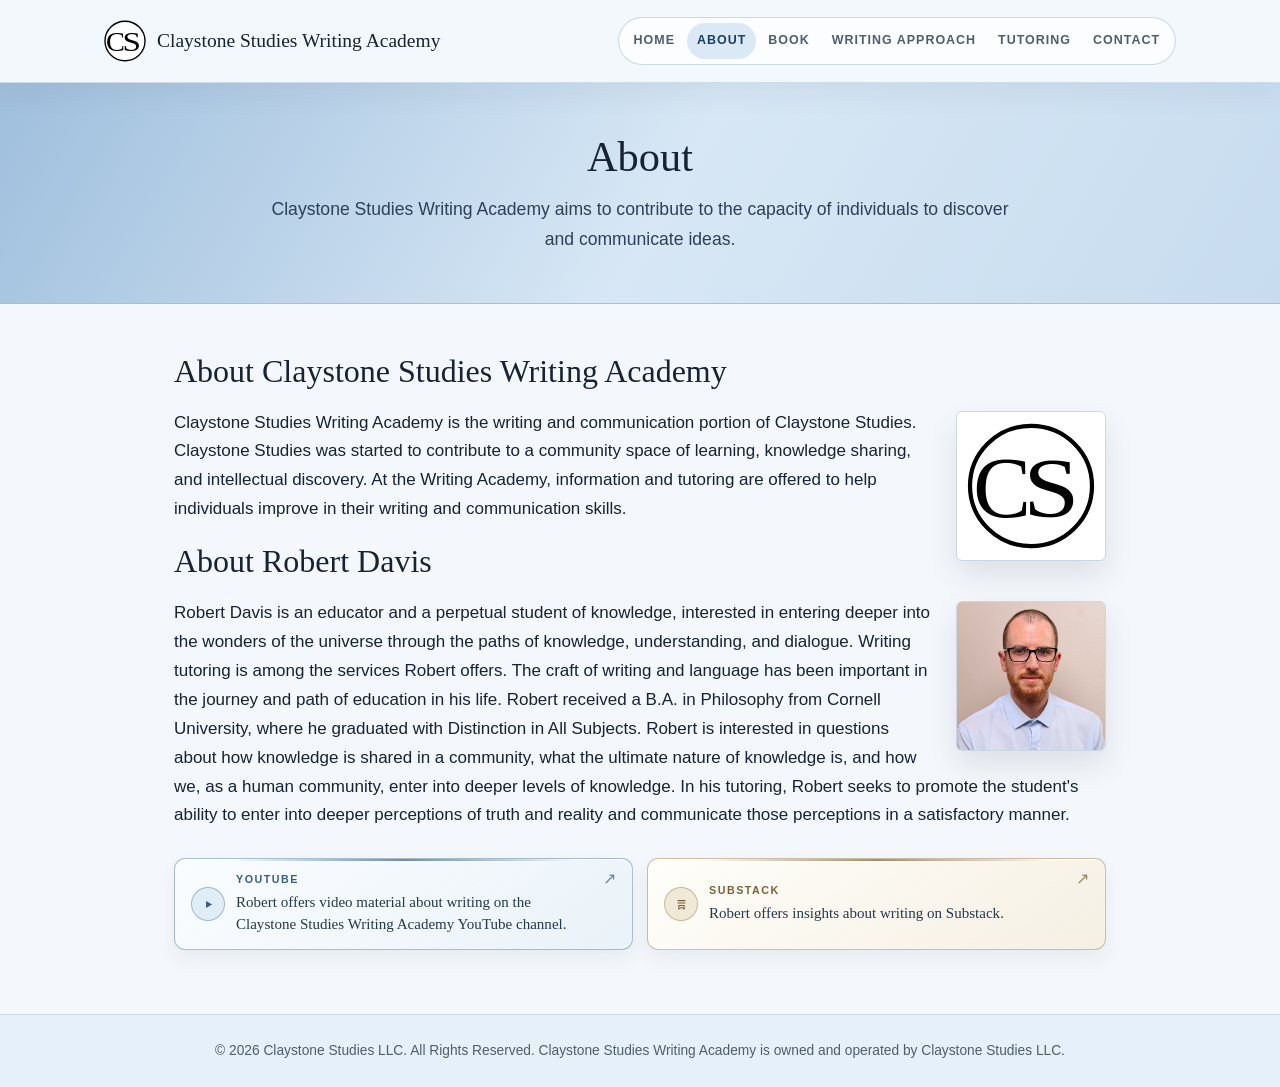
==== commit b1c84e15: "update" ====
--- a/about.html
+++ b/about.html
@@ -75,7 +75,7 @@
     </section>
 
     <footer>
-        <p>&copy; <span id="year"></span> Claystone Studies LLC. All Rights Reserved.</p>
+        <p>&copy; <span id="year"></span> Claystone Studies LLC. All Rights Reserved. Claystone Studies Writing Academy is owned and operated by Claystone Studies LLC.</p>
     </footer>
 
     <script src="js/scripts.js"></script>
--- a/css/styles.css
+++ b/css/styles.css
@@ -758,8 +758,12 @@
 .tutoring-options {
     display: grid;
     gap: 18px;
-    grid-template-columns: repeat(3, 1fr);
+    grid-template-columns: repeat(2, minmax(0, 1fr));
     margin: 26px 0 0;
+}
+
+.tutoring-booking-area .tutoring-options {
+    margin-top: 20px;
 }
 
 .tutoring-intro {
@@ -950,49 +954,40 @@
 }
 
 .tutoring-booking-panel {
-    -webkit-backdrop-filter: blur(16px);
-    backdrop-filter: blur(16px);
+    margin: 0;
+}
+
+.tutoring-booking-area {
     background:
-        radial-gradient(circle at 50% -10%, rgba(174, 202, 228, 0.46), transparent 48%),
-        linear-gradient(145deg, rgba(226, 237, 247, 0.94), rgba(242, 247, 251, 0.88));
-    border: 1px solid rgba(117, 150, 181, 0.74);
-    border-radius: 20px;
-    box-shadow:
-        0 30px 70px rgba(24, 51, 79, 0.16),
-        0 10px 30px rgba(24, 51, 79, 0.09),
-        inset 0 1px 0 rgba(255, 255, 255, 0.96);
-    margin: 44px 0 58px;
-    overflow: hidden;
-    padding: 34px 30px 32px;
-    position: relative;
-}
-
-.tutoring-booking-panel::before {
-    background: linear-gradient(90deg, transparent, #416b93, transparent);
-    content: "";
-    height: 3px;
-    left: 10%;
-    opacity: 0.82;
-    position: absolute;
-    right: 10%;
-    top: 0;
+        radial-gradient(circle at 50% 0, rgba(220, 234, 247, 0.34), transparent 58%),
+        linear-gradient(145deg, rgba(255, 255, 255, 0.78), rgba(241, 247, 252, 0.68));
+    border: 1px solid rgba(190, 207, 223, 0.78);
+    border-radius: 14px;
+    box-shadow:
+        0 16px 36px rgba(23, 34, 54, 0.065),
+        inset 0 1px 0 rgba(255, 255, 255, 0.88);
+    display: grid;
+    gap: 20px;
+    margin: 42px 0 12px;
+    padding: 30px 32px 28px;
+    scroll-margin-top: 100px;
 }
 
 .tutoring-booking-panel > h2 {
     color: #183a5b;
-    font-size: 2rem;
-    margin: 0;
+    font-size: 1.9rem;
+    margin: 0 0 10px;
     text-align: center;
 }
 
-.tutoring-booking-panel > h2::after {
-    background: linear-gradient(90deg, transparent, rgba(70, 112, 151, 0.7), transparent);
-    content: "";
-    display: block;
-    height: 1px;
-    margin: 16px auto 0;
-    max-width: 280px;
-    width: 38%;
+.tutoring-booking-process {
+    color: #29445f;
+    font-size: 1.07rem;
+    font-weight: 500;
+    line-height: 1.6;
+    margin: 0 auto 4px;
+    max-width: 680px;
+    text-align: center;
 }
 
 .option-card {
@@ -1023,6 +1018,27 @@
     transition: border-color 0.25s ease, box-shadow 0.25s ease, transform 0.25s ease;
 }
 
+.tutoring-booking-area .option-card {
+    min-height: 0;
+    padding: 17px 20px 15px;
+}
+
+.tutoring-booking-area .option-card h3 {
+    font-size: 1.22rem;
+    margin-bottom: 12px;
+}
+
+.tutoring-booking-area .option-booking-note {
+    font-size: 0.86rem;
+    line-height: 1.45;
+    margin-bottom: 11px;
+}
+
+.tutoring-booking-area .option-portal-link {
+    min-height: 44px;
+    padding: 8px 15px;
+}
+
 .option-card::before {
     background: linear-gradient(90deg, var(--portal-start), var(--portal-end), var(--portal-start));
     content: "";
@@ -1067,6 +1083,56 @@
     z-index: 1;
 }
 
+.option-price {
+    color: var(--ink);
+    font-family: Georgia, "Times New Roman", serif;
+    font-size: 1.85rem;
+    font-weight: 700;
+    line-height: 1;
+    margin: -10px 0 12px;
+    position: relative;
+    z-index: 1;
+}
+
+.option-price--discounted {
+    align-items: center;
+    display: flex;
+    flex-wrap: wrap;
+    gap: 9px;
+    justify-content: center;
+}
+
+.option-discount {
+    align-items: center;
+    background: rgba(231, 239, 246, 0.82);
+    border: 1px solid rgba(67, 104, 136, 0.38);
+    border-radius: 999px;
+    color: #365a78;
+    display: inline-flex;
+    font-family: Arial, Helvetica, sans-serif;
+    font-size: 0.64rem;
+    font-weight: 700;
+    height: 22px;
+    justify-content: center;
+    letter-spacing: 0.04em;
+    line-height: 1;
+    padding: 0 7px;
+    white-space: nowrap;
+    text-transform: uppercase;
+    transform: translateY(1px);
+}
+
+.option-booking-note,
+.option-request-note {
+    color: #36506a;
+    font-size: 0.9rem;
+    line-height: 1.55;
+    margin: 0 auto 22px;
+    max-width: 260px;
+    position: relative;
+    z-index: 1;
+}
+
 .option-card--single {
     --portal-border: rgba(32, 70, 49, 0.9);
     --portal-card-border: rgba(46, 91, 65, 0.72);
@@ -1083,15 +1149,6 @@
     --portal-glow: rgba(34, 73, 109, 0.2);
     --portal-start: #234766;
     --portal-text: #f7f9fb;
-}
-
-.option-card--weekly {
-    --portal-border: rgba(89, 69, 25, 0.9);
-    --portal-card-border: rgba(125, 98, 38, 0.7);
-    --portal-end: #92783a;
-    --portal-glow: rgba(112, 87, 31, 0.2);
-    --portal-start: #665226;
-    --portal-text: #fffdf5;
 }
 
 .option-portal-link {
@@ -1123,6 +1180,273 @@
     z-index: 1;
 }
 
+.tutoring-booking-area .tutoring-options {
+    gap: 20px;
+    margin-top: 24px;
+}
+
+.tutoring-booking-area .option-card {
+    background: rgba(255, 255, 255, 0.76);
+    box-shadow:
+        0 12px 28px rgba(23, 34, 54, 0.08),
+        inset 0 1px 0 rgba(255, 255, 255, 0.96);
+    min-height: 0;
+    padding: 24px 24px 20px;
+}
+
+.tutoring-booking-area .option-card::after {
+    display: none;
+}
+
+.tutoring-booking-area .option-card:hover,
+.tutoring-booking-area .option-card:focus-within {
+    box-shadow:
+        0 16px 34px rgba(23, 34, 54, 0.11),
+        inset 0 1px 0 rgba(255, 255, 255, 1);
+    transform: translateY(-2px);
+}
+
+.tutoring-booking-area .option-card h3 {
+    font-size: 1.28rem;
+    margin-bottom: 16px;
+    max-width: none;
+}
+
+.tutoring-booking-area .option-price {
+    margin: -4px 0 22px;
+}
+
+.tutoring-booking-area .option-booking-note {
+    font-size: 0.9rem;
+    line-height: 1.55;
+    margin-bottom: 18px;
+    max-width: 330px;
+}
+
+.tutoring-booking-area .option-portal-link {
+    min-height: 48px;
+    padding: 10px 16px;
+}
+
+.option-portal-link:focus-visible,
+.tutoring-request-link:focus-visible {
+    outline: 3px solid rgba(47, 95, 150, 0.32);
+    outline-offset: 3px;
+}
+
+.tutoring-request-row {
+    align-items: center;
+    border-top: 1px solid rgba(126, 151, 176, 0.5);
+    display: flex;
+    gap: 24px;
+    justify-content: space-between;
+    margin-top: 2px;
+    padding: 22px 8px 0;
+}
+
+.tutoring-request-row p {
+    color: var(--muted-ink);
+    line-height: 1.55;
+    margin: 0;
+}
+
+.tutoring-request-link {
+    align-items: center;
+    background: #f1e7bd;
+    border: 1px solid rgba(126, 104, 48, 0.56);
+    border-radius: 8px;
+    color: #58491d;
+    display: inline-flex;
+    flex: 0 0 auto;
+    font-size: 0.78rem;
+    font-weight: 800;
+    justify-content: center;
+    letter-spacing: 0.06em;
+    min-height: 46px;
+    padding: 10px 18px;
+    text-align: center;
+    text-decoration: none;
+    text-transform: uppercase;
+    transition: background-color 0.2s ease, border-color 0.2s ease, transform 0.2s ease;
+}
+
+.tutoring-request-link:hover {
+    background: #eadb9f;
+    border-color: rgba(105, 85, 37, 0.78);
+    color: #493b15;
+    transform: translateY(-1px);
+}
+
+.tutoring-request-content {
+    padding: 34px 0 74px;
+}
+
+.tutoring-request-back-nav {
+    margin-left: auto;
+    margin-right: auto;
+    max-width: 860px;
+}
+
+.tutoring-request-back-nav--top {
+    margin-bottom: 13px;
+}
+
+.tutoring-request-back-nav--bottom {
+    margin-top: 13px;
+}
+
+.tutoring-request-back-link {
+    align-items: center;
+    background: rgba(255, 255, 255, 0.55);
+    border: 1px solid rgba(91, 128, 158, 0.4);
+    border-radius: 999px;
+    box-shadow: 0 4px 12px rgba(23, 51, 78, 0.055);
+    color: #365b78;
+    display: inline-flex;
+    font-size: 0.78rem;
+    font-weight: 700;
+    padding: 6px 11px;
+    text-decoration: none;
+    transition: background-color 0.2s ease, border-color 0.2s ease, box-shadow 0.2s ease, transform 0.2s ease;
+}
+
+.tutoring-request-back-link:hover,
+.tutoring-request-back-link:focus-visible {
+    background: rgba(255, 255, 255, 0.86);
+    border-color: rgba(60, 105, 139, 0.58);
+    box-shadow: 0 6px 15px rgba(23, 51, 78, 0.08);
+    transform: translateY(-1px);
+}
+
+.tutoring-request-back-link:focus-visible {
+    outline: 3px solid rgba(72, 120, 156, 0.28);
+    outline-offset: 3px;
+}
+
+.tutoring-request-card {
+    background: linear-gradient(145deg, rgba(255, 255, 255, 0.97), rgba(237, 245, 250, 0.93));
+    border: 1px solid rgba(112, 151, 183, 0.58);
+    border-radius: 20px;
+    box-shadow: 0 26px 55px rgba(23, 51, 78, 0.13), inset 0 1px 0 rgba(255, 255, 255, 0.94);
+    margin: 0 auto;
+    max-width: 860px;
+    overflow: hidden;
+    padding: 38px;
+    position: relative;
+}
+
+.tutoring-request-card::before {
+    background: linear-gradient(90deg, transparent, #426e95, transparent);
+    content: "";
+    height: 3px;
+    left: 12%;
+    position: absolute;
+    right: 12%;
+    top: 0;
+}
+
+.tutoring-request-introduction {
+    background: rgba(226, 239, 246, 0.86);
+    border: 1px solid rgba(72, 116, 150, 0.76);
+    border-radius: 10px;
+    box-shadow: inset 0 1px 0 rgba(255, 255, 255, 0.62);
+    color: #17364d;
+    font-size: 1.02rem;
+    font-weight: 500;
+    margin-bottom: 30px;
+    padding: 18px 20px;
+}
+
+.tutoring-request-introduction p,
+.tutoring-request-next-steps {
+    line-height: 1.65;
+    margin: 0;
+}
+
+.tutoring-request-questions {
+    counter-reset: request-question;
+    list-style: none;
+    margin: 0;
+    padding: 0;
+}
+
+.tutoring-request-questions li {
+    align-items: flex-start;
+    border-bottom: 1px solid rgba(115, 150, 177, 0.3);
+    display: flex;
+    gap: 16px;
+    padding: 20px 0;
+}
+
+.tutoring-request-questions li:last-child {
+    border-bottom: 0;
+}
+
+.tutoring-request-questions span {
+    align-items: center;
+    background: #315f82;
+    border-radius: 50%;
+    color: #fff;
+    display: inline-flex;
+    flex: 0 0 29px;
+    font-size: 0.8rem;
+    font-weight: 800;
+    height: 29px;
+    justify-content: center;
+    margin-top: 1px;
+}
+
+.tutoring-request-questions p {
+    color: #1f3c55;
+    line-height: 1.6;
+    margin: 0;
+}
+
+.tutoring-request-next-steps {
+    background: rgba(244, 236, 211, 0.61);
+    border: 1px solid rgba(162, 132, 67, 0.42);
+    border-radius: 10px;
+    color: #493b1c;
+    margin: 28px 0;
+    padding: 17px 20px;
+}
+
+.tutoring-request-email-panel {
+    border-top: 1px solid rgba(112, 151, 183, 0.42);
+    padding-top: 28px;
+    text-align: center;
+}
+
+.tutoring-request-email-label {
+    color: #36556c;
+    font-size: 0.75rem;
+    font-weight: 800;
+    letter-spacing: 0.11em;
+    margin: 0 0 12px;
+    text-transform: uppercase;
+}
+
+.tutoring-request-email-copy {
+    align-items: center;
+    display: flex;
+    gap: 10px;
+    justify-content: center;
+}
+
+.tutoring-request-email-address {
+    background: #fff;
+    border: 1px solid rgba(88, 129, 161, 0.68);
+    border-radius: 8px;
+    color: #1c425f;
+    font-size: 0.96rem;
+    min-width: 290px;
+    padding: 12px 14px;
+}
+
+.tutoring-request-email-copy .contact-copy-button {
+    flex: 0 0 auto;
+}
+
 .option-portal-link:hover {
     box-shadow:
         0 16px 32px var(--portal-glow),
@@ -1627,3 +1951,22 @@
 footer a:hover {
     text-decoration: underline;
 }
+
+@media (prefers-reduced-motion: reduce) {
+    html {
+        scroll-behavior: auto;
+    }
+
+    .option-card,
+    .option-portal-link,
+    .tutoring-request-link {
+        transition: none;
+    }
+
+    .option-card:hover,
+    .option-card:focus-within,
+    .option-portal-link:hover,
+    .tutoring-request-link:hover {
+        transform: none;
+    }
+}
--- a/css/responsive.css
+++ b/css/responsive.css
@@ -358,18 +358,74 @@
         width: 28px;
     }
 
-    .tutoring-booking-panel {
-        border-radius: 14px;
-        margin: 34px 0 44px;
-        padding: 28px 18px 22px;
+    .tutoring-booking-area {
+        border-radius: 10px;
+        gap: 18px;
+        margin: 34px 0 10px;
+        padding: 24px 18px 22px;
+    }
+
+    .tutoring-booking-area .option-card {
+        min-height: 0;
+        padding: 24px 18px 20px;
     }
 
     .tutoring-booking-panel > h2 {
         font-size: 1.7rem;
     }
 
-    .tutoring-booking-panel > h2::after {
-        width: 58%;
+    .tutoring-booking-process {
+        font-size: 1.02rem;
+        line-height: 1.55;
+        padding: 0 8px;
+    }
+
+    .tutoring-request-row {
+        align-items: stretch;
+        flex-direction: column;
+        gap: 14px;
+        padding: 20px 2px 0;
+        text-align: center;
+    }
+
+    .tutoring-request-link {
+        min-height: 46px;
+        width: 100%;
+    }
+
+    .tutoring-request-content {
+        padding: 26px 0 54px;
+    }
+
+    .tutoring-request-card {
+        border-radius: 14px;
+        padding: 26px 20px;
+    }
+
+    .tutoring-request-introduction,
+    .tutoring-request-next-steps {
+        padding: 16px;
+    }
+
+    .tutoring-request-questions li {
+        gap: 12px;
+        padding: 18px 0;
+    }
+
+    .tutoring-request-email-copy {
+        align-items: stretch;
+        flex-direction: column;
+    }
+
+    .tutoring-request-email-address {
+        min-width: 0;
+        text-align: center;
+        width: 100%;
+    }
+
+    .tutoring-request-email-copy .contact-copy-button {
+        min-height: 46px;
+        width: 100%;
     }
 
     .book-theme-grid {
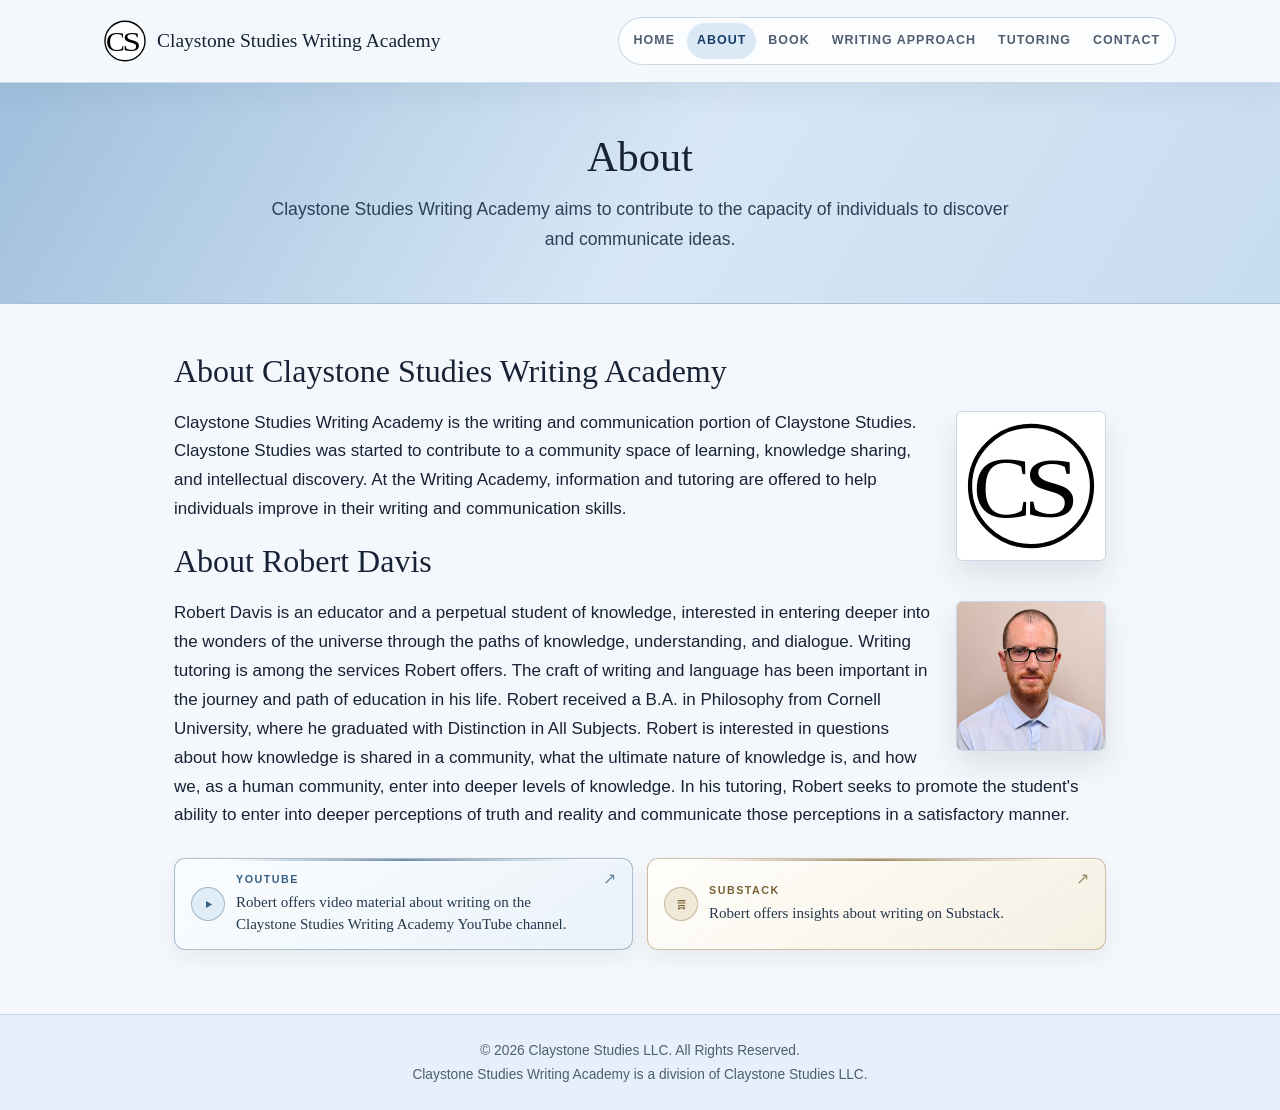
==== commit a0b083a4: "update" ====
--- a/about.html
+++ b/about.html
@@ -75,7 +75,7 @@
     </section>
 
     <footer>
-        <p>&copy; <span id="year"></span> Claystone Studies LLC. All Rights Reserved. Claystone Studies Writing Academy is owned and operated by Claystone Studies LLC.</p>
+        <p>&copy; <span id="year"></span> Claystone Studies LLC. All Rights Reserved.<br>Claystone Studies Writing Academy is a division of Claystone Studies LLC.</p>
     </footer>
 
     <script src="js/scripts.js"></script>
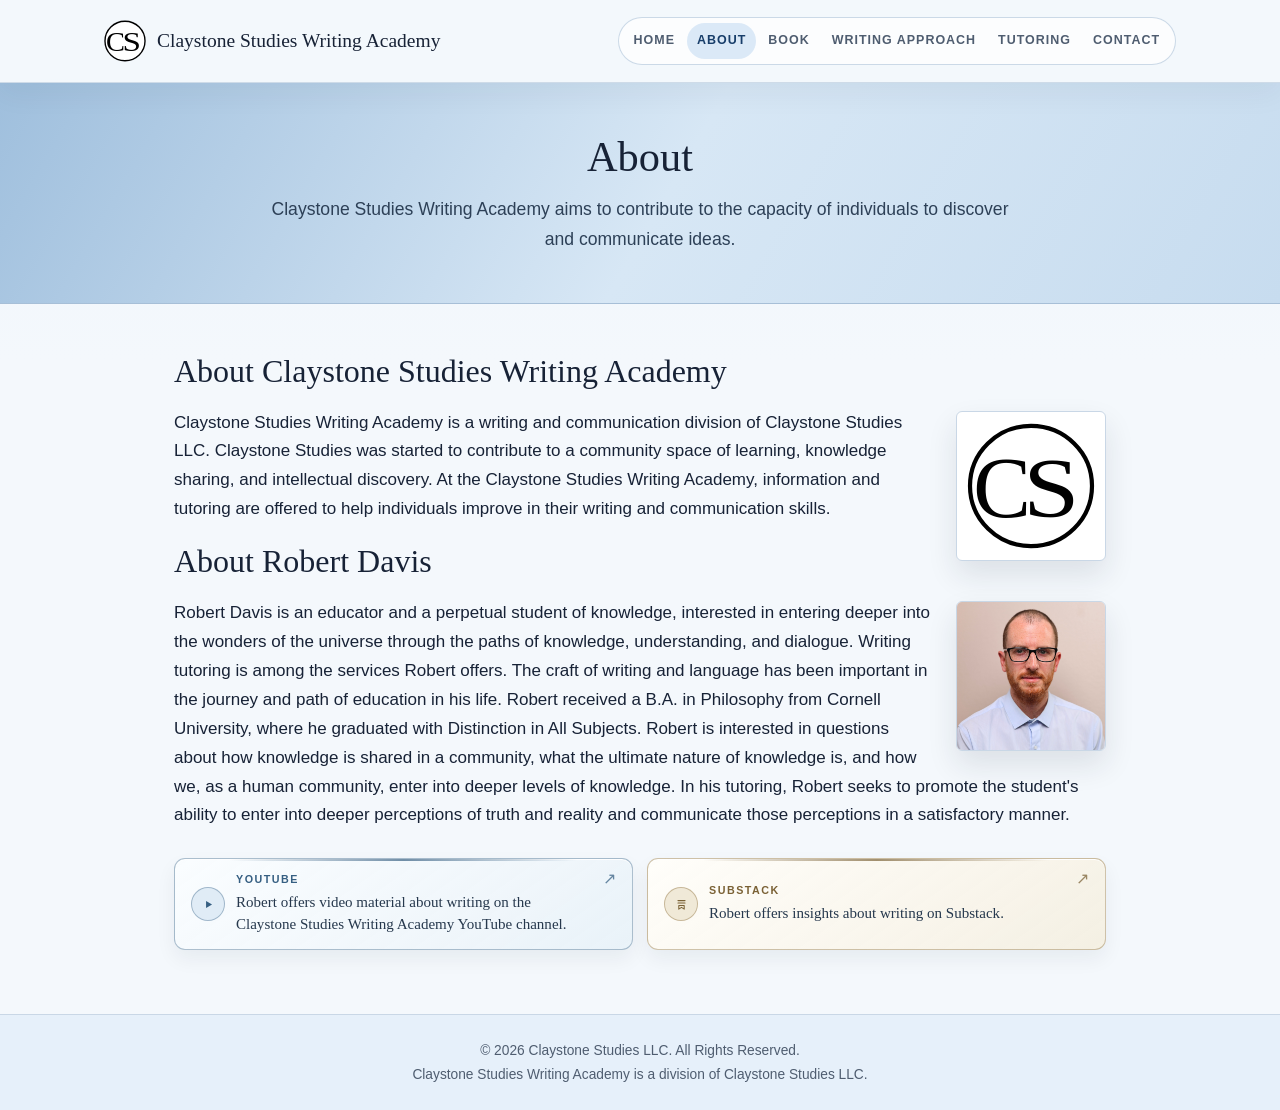
==== commit 90740e3f: "update" ====
--- a/about.html
+++ b/about.html
@@ -39,7 +39,7 @@
             <main>
                 <h2>About Claystone Studies Writing Academy</h2>
                 <img class="academy-logo" src="images/logo.svg" alt="Claystone Studies logo">
-                <p>Claystone Studies Writing Academy is the writing and communication portion of Claystone Studies. Claystone Studies was started to contribute to a community space of learning, knowledge sharing, and intellectual discovery. At the Writing Academy, information and tutoring are offered to help individuals improve in their writing and communication skills.</p>
+                <p>Claystone Studies Writing Academy is a writing and communication division of Claystone Studies LLC. Claystone Studies was started to contribute to a community space of learning, knowledge sharing, and intellectual discovery. At the Claystone Studies Writing Academy, information and tutoring are offered to help individuals improve in their writing and communication skills.</p>
 
                 <h2>About Robert Davis</h2>
                 <img class="tutor-portrait" src="images/portrait1.jpeg" alt="Portrait of Robert Davis, tutor and founder of Claystone Studies Writing Academy">
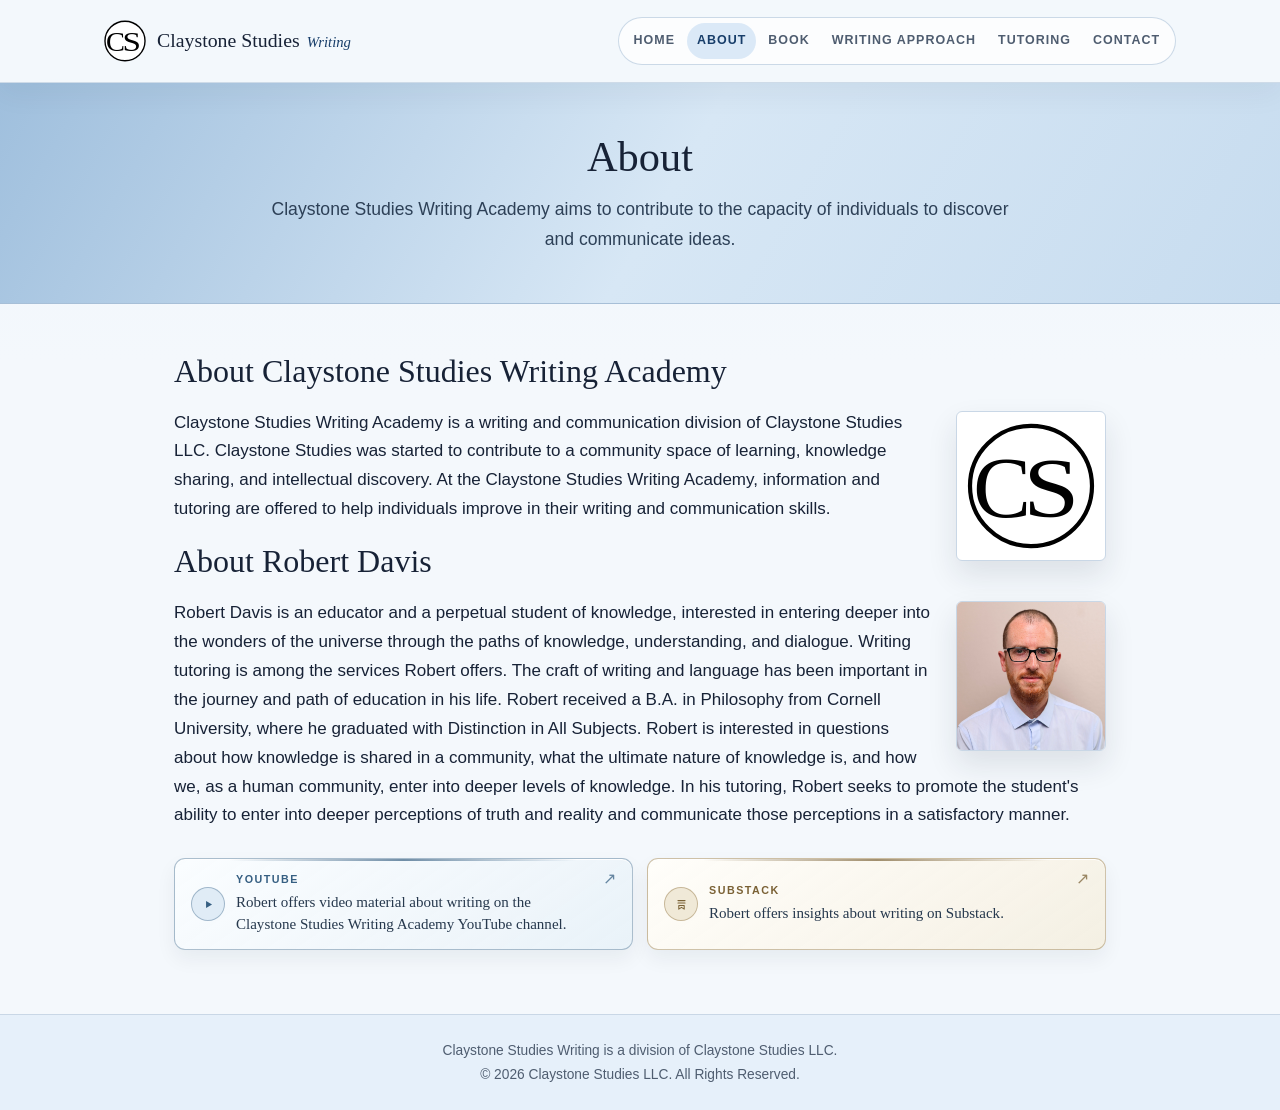
==== commit 7696a4da: "update" ====
--- a/about.html
+++ b/about.html
@@ -5,8 +5,8 @@
     <meta name="viewport" content="width=device-width, initial-scale=1.0">
     <meta name="description" content="Learn about Robert Davis, founder of Claystone Studies Writing Academy, Cornell University B.A. Philosophy, offering writing, reading, philosophy, and creative writing tutoring.">
     <title>About | Claystone Studies Writing Academy</title>
-    <link rel="stylesheet" href="css/styles.css?v=20260727-3">
-    <link rel="stylesheet" href="css/responsive.css?v=20260727-3">
+    <link rel="stylesheet" href="css/styles.css?v=20260808-1">
+    <link rel="stylesheet" href="css/responsive.css?v=20260808-1">
 </head>
 <body>
     <header>
@@ -15,7 +15,7 @@
                 <a href="index.html">
                     <img src="images/logo.svg" alt="Claystone Studies Logo" class="logo-img">
                 </a>
-                <span class="brand-name">Claystone Studies Writing Academy</span>
+                <span class="brand-name"><span class="brand-primary">Claystone Studies</span><span class="brand-secondary">Writing</span></span>
             </div>
             <button class="menu-toggle" aria-label="Toggle navigation">&#9776;</button>
             <ul class="nav-links">
@@ -75,7 +75,7 @@
     </section>
 
     <footer>
-        <p>&copy; <span id="year"></span> Claystone Studies LLC. All Rights Reserved.<br>Claystone Studies Writing Academy is a division of Claystone Studies LLC.</p>
+        <p>Claystone Studies Writing is a division of Claystone Studies LLC.<br>&copy; <span id="year"></span> Claystone Studies LLC. All Rights Reserved.</p>
     </footer>
 
     <script src="js/scripts.js"></script>
--- a/css/styles.css
+++ b/css/styles.css
@@ -115,10 +115,21 @@
 }
 
 .brand-name {
+    align-items: baseline;
     color: var(--ink);
-    display: block;
-    font-size: 1.22rem;
+    display: flex;
+    gap: 0.42em;
     white-space: nowrap;
+}
+
+.brand-primary {
+    font-size: 1.24rem;
+}
+
+.brand-secondary {
+    color: var(--accent-dark);
+    font-size: 0.92rem;
+    font-style: italic;
 }
 
 .nav-links {
@@ -170,6 +181,19 @@
     font-size: 3.25rem;
     margin: 0 auto 16px;
     max-width: 980px;
+}
+
+.hero-title-primary,
+.hero-title-secondary {
+    display: block;
+}
+
+.hero-title-secondary {
+    color: var(--accent-dark);
+    font-size: 0.78em;
+    font-style: italic;
+    line-height: 1.08;
+    margin-top: 0.12em;
 }
 
 .hero-logo {
--- a/css/responsive.css
+++ b/css/responsive.css
@@ -8,10 +8,17 @@
 
 @media (max-width: 920px) {
     .brand-name {
-        font-size: 1.05rem;
         line-height: 1.2;
         max-width: calc(100vw - 132px);
         white-space: normal;
+    }
+
+    .brand-primary {
+        font-size: 1.08rem;
+    }
+
+    .brand-secondary {
+        font-size: 0.82rem;
     }
 
     .navbar {
@@ -171,8 +178,16 @@
     }
 
     .brand-name {
-        font-size: 0.95rem;
+        gap: 0.34em;
         max-width: calc(100vw - 118px);
+    }
+
+    .brand-primary {
+        font-size: 0.98rem;
+    }
+
+    .brand-secondary {
+        font-size: 0.75rem;
     }
 
     .hero h1 {
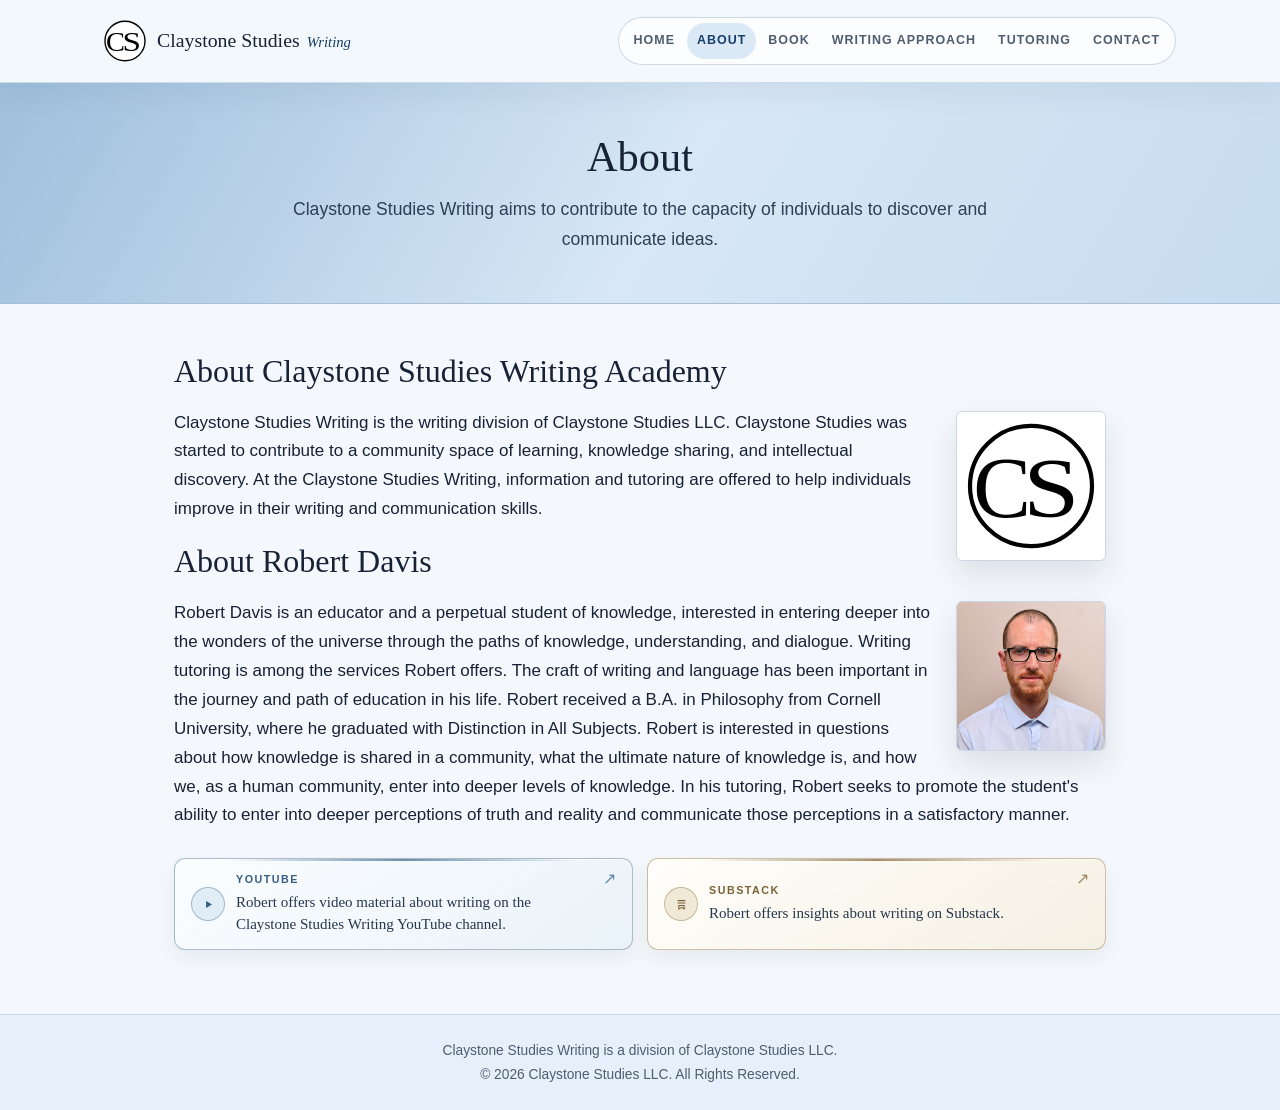
==== commit d16d8769: "update" ====
--- a/about.html
+++ b/about.html
@@ -4,7 +4,7 @@
     <meta charset="UTF-8">
     <meta name="viewport" content="width=device-width, initial-scale=1.0">
     <meta name="description" content="Learn about Robert Davis, founder of Claystone Studies Writing Academy, Cornell University B.A. Philosophy, offering writing, reading, philosophy, and creative writing tutoring.">
-    <title>About | Claystone Studies Writing Academy</title>
+    <title>About | Claystone Studies Writing</title>
     <link rel="stylesheet" href="css/styles.css?v=20260808-1">
     <link rel="stylesheet" href="css/responsive.css?v=20260808-1">
 </head>
@@ -31,7 +31,7 @@
 
     <section class="page-header">
         <h1>About</h1>
-        <p>Claystone Studies Writing Academy aims to contribute to the capacity of individuals to discover and communicate ideas.</p>
+        <p>Claystone Studies Writing aims to contribute to the capacity of individuals to discover and communicate ideas.</p>
     </section>
 
     <section class="page-content">
@@ -39,7 +39,7 @@
             <main>
                 <h2>About Claystone Studies Writing Academy</h2>
                 <img class="academy-logo" src="images/logo.svg" alt="Claystone Studies logo">
-                <p>Claystone Studies Writing Academy is a writing and communication division of Claystone Studies LLC. Claystone Studies was started to contribute to a community space of learning, knowledge sharing, and intellectual discovery. At the Claystone Studies Writing Academy, information and tutoring are offered to help individuals improve in their writing and communication skills.</p>
+                <p>Claystone Studies Writing is the writing division of Claystone Studies LLC. Claystone Studies was started to contribute to a community space of learning, knowledge sharing, and intellectual discovery. At the Claystone Studies Writing, information and tutoring are offered to help individuals improve in their writing and communication skills.</p>
 
                 <h2>About Robert Davis</h2>
                 <img class="tutor-portrait" src="images/portrait1.jpeg" alt="Portrait of Robert Davis, tutor and founder of Claystone Studies Writing Academy">
@@ -53,7 +53,7 @@
                         </span>
                         <span class="about-writing-link-content">
                             <span class="about-writing-link-label">YouTube</span>
-                            <span class="about-writing-link-text">Robert offers video material about writing on the Claystone Studies Writing Academy YouTube channel.</span>
+                            <span class="about-writing-link-text">Robert offers video material about writing on the Claystone Studies Writing YouTube channel.</span>
                         </span>
                         <span class="about-writing-link-arrow" aria-hidden="true">&nearr;</span>
                     </a>
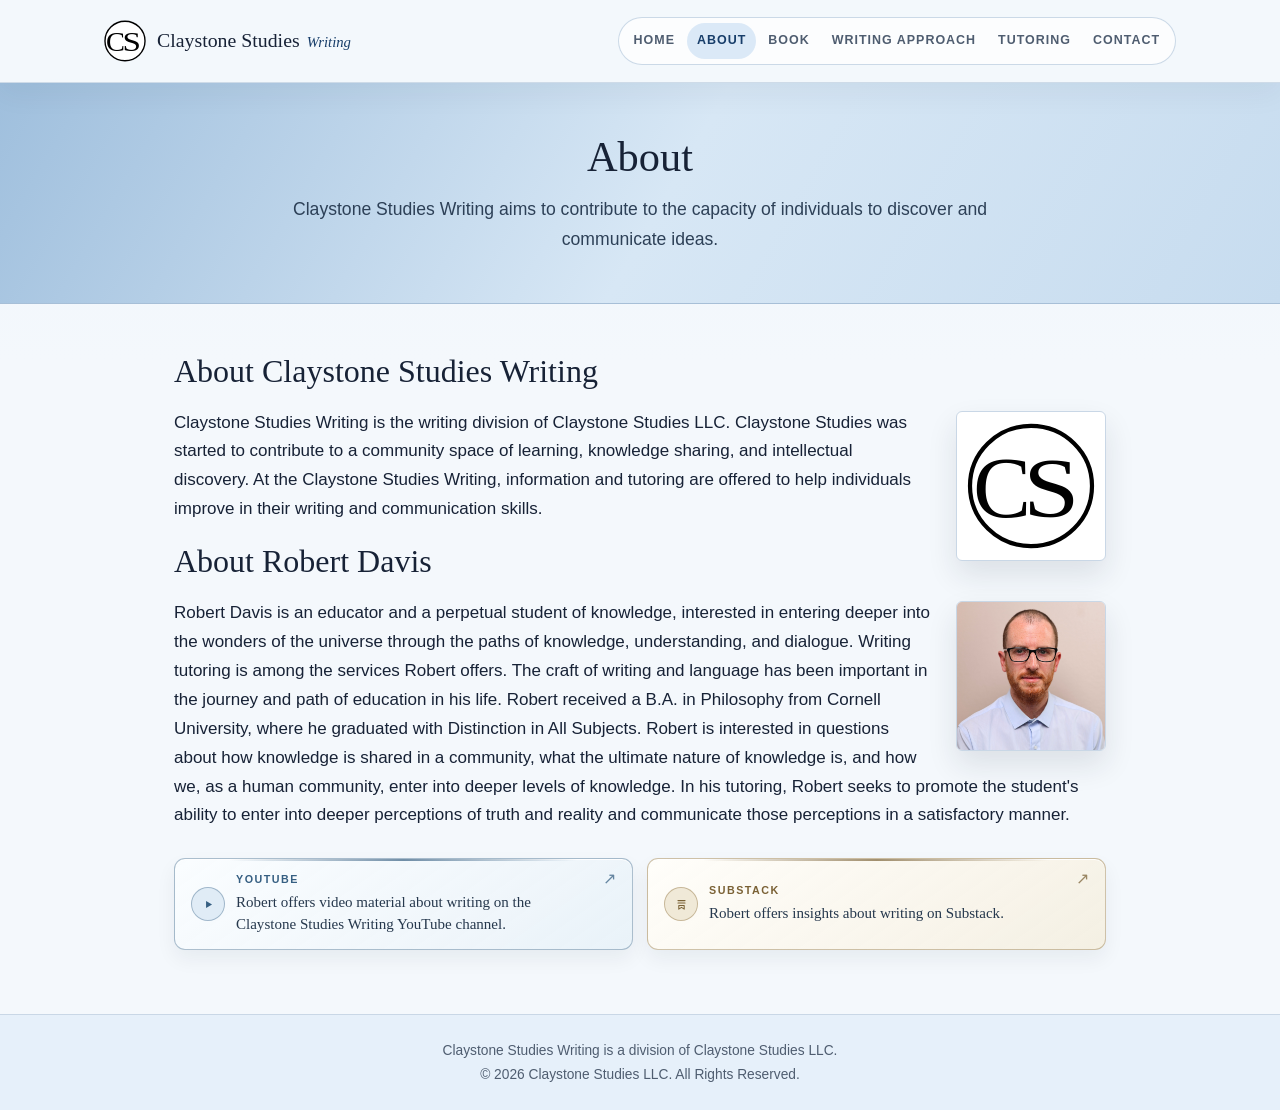
==== commit 7d1b336c: "Update about.html" ====
--- a/about.html
+++ b/about.html
@@ -37,12 +37,12 @@
     <section class="page-content">
         <div class="container about-content">
             <main>
-                <h2>About Claystone Studies Writing Academy</h2>
+                <h2>About Claystone Studies Writing</h2>
                 <img class="academy-logo" src="images/logo.svg" alt="Claystone Studies logo">
                 <p>Claystone Studies Writing is the writing division of Claystone Studies LLC. Claystone Studies was started to contribute to a community space of learning, knowledge sharing, and intellectual discovery. At the Claystone Studies Writing, information and tutoring are offered to help individuals improve in their writing and communication skills.</p>
 
                 <h2>About Robert Davis</h2>
-                <img class="tutor-portrait" src="images/portrait1.jpeg" alt="Portrait of Robert Davis, tutor and founder of Claystone Studies Writing Academy">
+                <img class="tutor-portrait" src="images/portrait1.jpeg" alt="Portrait of Robert Davis, tutor and starter of Claystone Studies">
                 <p>Robert Davis is an educator and a perpetual student of knowledge, interested in entering deeper into the wonders of the universe through the paths of knowledge, understanding, and dialogue. Writing tutoring is among the services Robert offers. The craft of writing and language has been important in the journey and path of education in his life. Robert received a B.A. in Philosophy from Cornell University, where he graduated with Distinction in All Subjects. Robert is interested in questions about how knowledge is shared in a community, what the ultimate nature of knowledge is, and how we, as a human community, enter into deeper levels of knowledge. In his tutoring, Robert seeks to promote the student's ability to enter into deeper perceptions of truth and reality and communicate those perceptions in a satisfactory manner.</p>
                 <div class="about-writing-links" aria-label="Writing with Robert">
                     <a class="about-writing-link about-writing-link--youtube" href="https://www.youtube.com/@claystonestudieswritingacademy" target="_blank" rel="noopener">
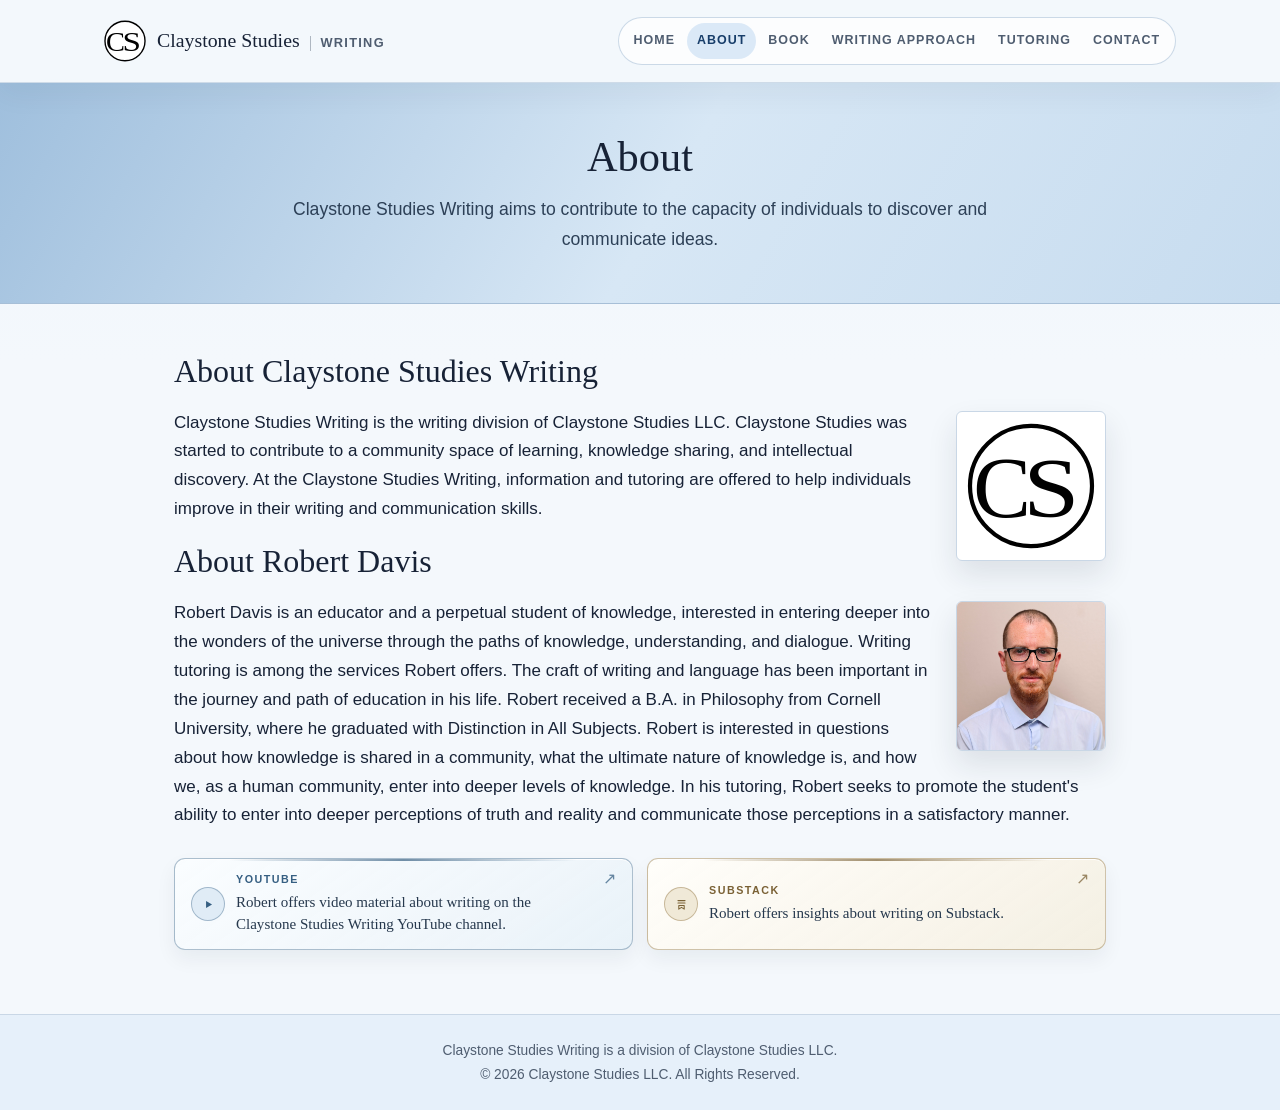
==== commit 3358c0af: "update" ====
--- a/about.html
+++ b/about.html
@@ -5,8 +5,8 @@
     <meta name="viewport" content="width=device-width, initial-scale=1.0">
     <meta name="description" content="Learn about Robert Davis, founder of Claystone Studies Writing Academy, Cornell University B.A. Philosophy, offering writing, reading, philosophy, and creative writing tutoring.">
     <title>About | Claystone Studies Writing</title>
-    <link rel="stylesheet" href="css/styles.css?v=20260808-1">
-    <link rel="stylesheet" href="css/responsive.css?v=20260808-1">
+    <link rel="stylesheet" href="css/styles.css?v=20260808-2">
+    <link rel="stylesheet" href="css/responsive.css?v=20260808-2">
 </head>
 <body>
     <header>
@@ -45,7 +45,7 @@
                 <img class="tutor-portrait" src="images/portrait1.jpeg" alt="Portrait of Robert Davis, tutor and starter of Claystone Studies">
                 <p>Robert Davis is an educator and a perpetual student of knowledge, interested in entering deeper into the wonders of the universe through the paths of knowledge, understanding, and dialogue. Writing tutoring is among the services Robert offers. The craft of writing and language has been important in the journey and path of education in his life. Robert received a B.A. in Philosophy from Cornell University, where he graduated with Distinction in All Subjects. Robert is interested in questions about how knowledge is shared in a community, what the ultimate nature of knowledge is, and how we, as a human community, enter into deeper levels of knowledge. In his tutoring, Robert seeks to promote the student's ability to enter into deeper perceptions of truth and reality and communicate those perceptions in a satisfactory manner.</p>
                 <div class="about-writing-links" aria-label="Writing with Robert">
-                    <a class="about-writing-link about-writing-link--youtube" href="https://www.youtube.com/@claystonestudieswritingacademy" target="_blank" rel="noopener">
+                    <a class="about-writing-link about-writing-link--youtube" href="https://www.youtube.com/@claystonestudieswriting" target="_blank" rel="noopener">
                         <span class="about-writing-link-icon" aria-hidden="true">
                             <svg viewBox="0 0 24 24" focusable="false">
                                 <path d="M8.6 7.2 17 12l-8.4 4.8V7.2Z"></path>
--- a/css/styles.css
+++ b/css/styles.css
@@ -118,7 +118,7 @@
     align-items: baseline;
     color: var(--ink);
     display: flex;
-    gap: 0.42em;
+    gap: 0.62rem;
     white-space: nowrap;
 }
 
@@ -127,9 +127,16 @@
 }
 
 .brand-secondary {
-    color: var(--accent-dark);
-    font-size: 0.92rem;
-    font-style: italic;
+    border-left: 1px solid rgba(79, 93, 112, 0.42);
+    color: var(--muted-ink);
+    font-family: "Helvetica Neue", Arial, Helvetica, sans-serif;
+    font-size: 0.8rem;
+    font-style: normal;
+    font-weight: 600;
+    letter-spacing: 0.1em;
+    line-height: 1.15;
+    padding-left: 0.62rem;
+    text-transform: uppercase;
 }
 
 .nav-links {
--- a/css/responsive.css
+++ b/css/responsive.css
@@ -8,6 +8,7 @@
 
 @media (max-width: 920px) {
     .brand-name {
+        gap: 0.5rem;
         line-height: 1.2;
         max-width: calc(100vw - 132px);
         white-space: normal;
@@ -18,7 +19,8 @@
     }
 
     .brand-secondary {
-        font-size: 0.82rem;
+        font-size: 0.7rem;
+        padding-left: 0.5rem;
     }
 
     .navbar {
@@ -178,7 +180,7 @@
     }
 
     .brand-name {
-        gap: 0.34em;
+        gap: 0.4rem;
         max-width: calc(100vw - 118px);
     }
 
@@ -187,7 +189,9 @@
     }
 
     .brand-secondary {
-        font-size: 0.75rem;
+        font-size: 0.64rem;
+        letter-spacing: 0.09em;
+        padding-left: 0.4rem;
     }
 
     .hero h1 {
@@ -506,3 +510,13 @@
         white-space: normal;
     }
 }
+
+@media (max-width: 360px) {
+    .brand-name {
+        gap: 0.25rem;
+    }
+
+    .brand-secondary {
+        padding-left: 0.25rem;
+    }
+}
